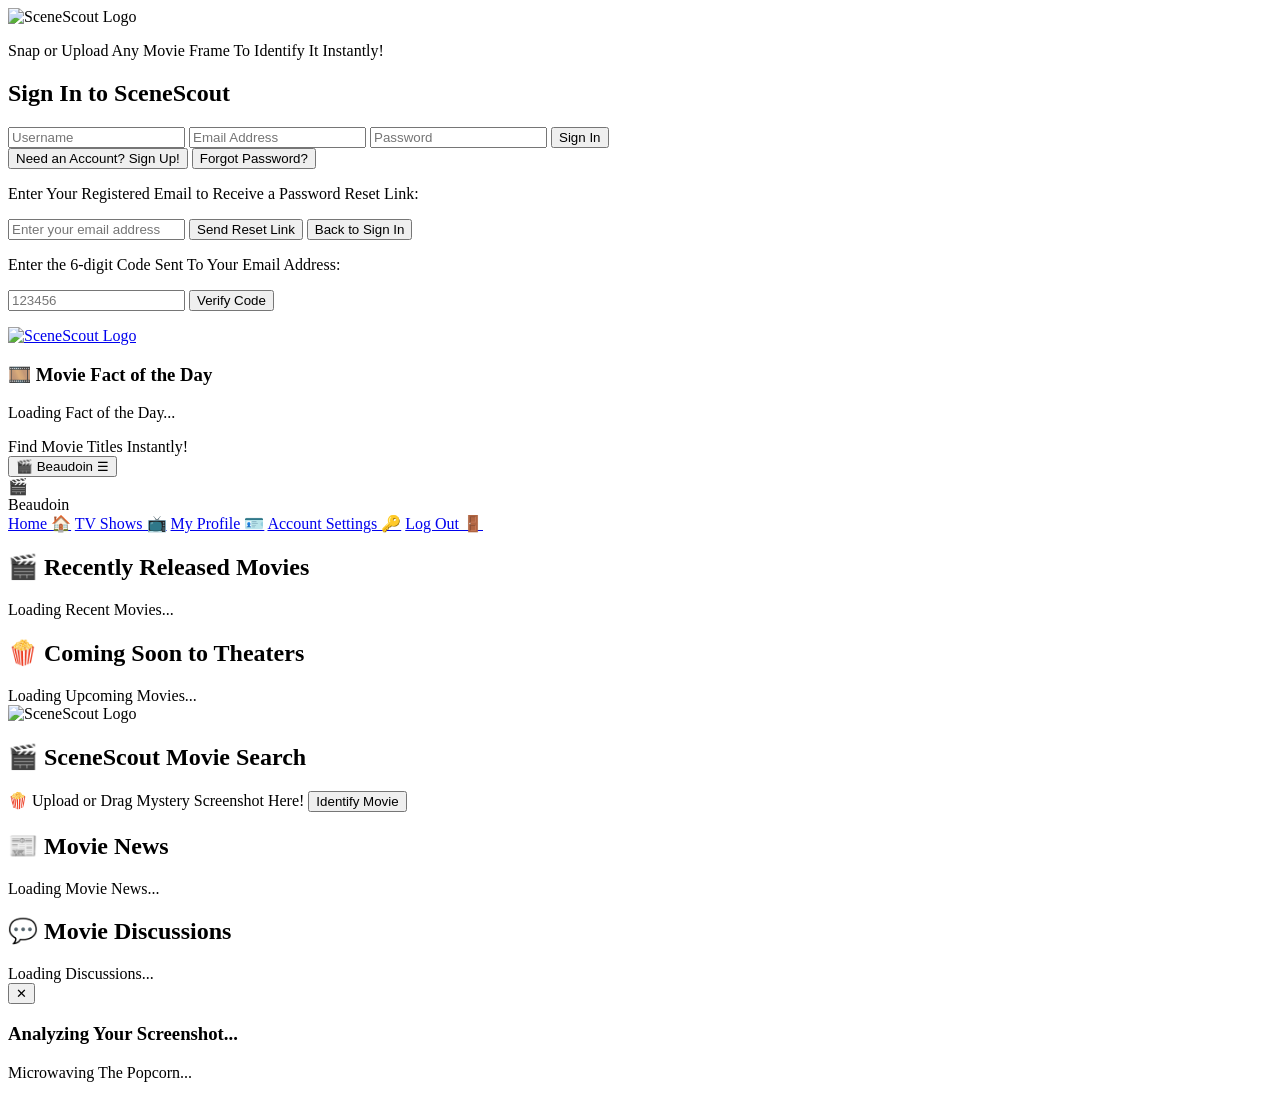
==== index.html @ 58c1902f "Update HTML files" ====
<!-- Declares the document type as HTML5 to inform the browser how to render the page -->
<!DOCTYPE html>
<!-- Opens the root HTML tag and specifies English as the primary document language -->
<html lang="en">
<!-- Opens the head section containing metadata, document title, and style links -->
<head>
    <!-- Sets character encoding to UTF-8 to support standard characters and emojis -->
    <meta charset="UTF-8">
    <!-- Configures the mobile viewport to scale correctly across different device screen sizes -->
    <meta name="viewport" content="width=device-width, initial-scale=1.0">
    <!-- Defines the title displayed on the browser tab -->
    <title>SceneScout | Home</title>
    <!-- Links the external stylesheet styles.css to apply visual formatting -->
    <link rel="stylesheet" href="styles.css">
<!-- Closes the head section -->
</head>

<!-- Opens the body element containing all visible page layout and UI components -->
<body>

    <!-- Floating Background Particles Container -->
    <div class="particle-background">
        <span class="particle popcorn"></span>
        <span class="particle film-strip"></span>
        <span class="particle popcorn"></span>
        <span class="particle film-strip"></span>
        <span class="particle popcorn"></span>
        <span class="particle film-strip"></span>
        <span class="particle popcorn"></span>
        <span class="particle film-strip"></span>
        <span class="particle popcorn"></span>
        <span class="particle film-strip"></span>
        <span class="particle popcorn"></span>
        <span class="particle film-strip"></span>
        <span class="particle popcorn"></span>
        <span class="particle film-strip"></span>
        <span class="particle popcorn"></span>
        <span class="particle film-strip"></span>        
    </div>

    <!-- Outer viewport container wrapper for the authentication screen -->
    <div id="authScreen" class="auth-container">
        <!-- Central card wrapper holding login, sign up, MFA, and reset password forms -->
        <div class="auth-box">
            <!-- Branding wrapper for centering the SceneScout logo and tagline -->
            <div class="brand-logo">
                <!-- SceneScout main brand logo image -->
                <img src="logo.png" alt="SceneScout Logo" class="auth-logo-img">
                <!-- Descriptive tagline under the main logo -->
                <p class="tagline">Snap or Upload Any Movie Frame To Identify It Instantly!</p>
            <!-- Closes the brand-logo container -->
            </div>

            <!-- Dynamic heading element displaying the active authentication mode title -->
            <h2 id="authTitle">Sign In to SceneScout</h2>
            
            <!-- Credentials input form container wrapper -->
            <div id="credentialsForm">
                <!-- Text input field for typing the username required for authentication -->
                <input type="text" id="usernameInput" placeholder="Username" required>
                <!-- Email input field initially hidden, displayed only during user registration -->
                <input type="email" id="emailInput" class="auth-email-hidden" placeholder="Email Address">
                <!-- Password input field required for user login or registration -->
                <input type="password" id="passwordInput" placeholder="Password" required>
                
                <!-- Primary authentication action button triggering handleAuthSubmit JS function -->
                <button id="primaryAuthBtn" class="btn-primary" onclick="handleAuthSubmit()">Sign In</button>
                
                <!-- Inline flex container aligning registration toggle and forgot password buttons -->
                <div class="auth-btn-row">
                    <!-- Secondary button toggling between Sign In and Sign Up form modes -->
                    <button id="toggleAuthModeBtn" class="btn-secondary" onclick="toggleAuthMode()">Need an Account? Sign Up!</button>
                    <!-- Secondary button displaying the forgot password view -->
                    <button type="button" id="forgotPasswordBtn" class="btn-secondary" onclick="showForgotPasswordView()">Forgot Password?</button>
                <!-- Closes the flex button container -->
                </div>
            <!-- Closes the credentialsForm container -->
            </div>

            <!-- Forgot password section container initially hidden from view -->
            <div id="forgotPasswordSection" class="auth-section-hidden">
                <!-- Instructional notice text explaining the password reset step -->
                <p id="forgotNotice" class="auth-notice-text">Enter Your Registered Email to Receive a Password Reset Link:</p>
                <!-- Email text input field for submitting password reset requests -->
                <input type="email" id="forgotEmailInput" placeholder="Enter your email address">
                <!-- Primary button triggering submitForgotPassword JS function -->
                <button class="btn-primary" onclick="submitForgotPassword()">Send Reset Link</button>
                <!-- Secondary button returning the user to the standard sign in view -->
                <button type="button" class="btn-secondary auth-back-btn" onclick="hideForgotPasswordView()">Back to Sign In</button>
            <!-- Closes the forgotPasswordSection container -->
            </div>

            <!-- Multi-factor authentication section container initially hidden -->
            <div id="mfaSection" class="auth-section-hidden">
                <!-- Instructions for entering the 6-digit MFA security code -->
                <p id="mfaNotice">Enter the 6-digit Code Sent To Your Email Address:</p>
                <!-- Centered text input field constrained to a 6-character verification code -->
                <input type="text" id="mfaCodeInput" class="mfa-code-input" placeholder="123456" maxlength="6">
                <!-- Primary button triggering verifyMfaCode JS function -->
                <button class="btn-primary" onclick="verifyMfaCode()">Verify Code</button>
            <!-- Closes the mfaSection container -->
            </div>
            
            <!-- Paragraph element displaying error or success authentication messages -->
            <p id="authMessage" class="auth-message-text"></p>
        <!-- Closes the auth-box card container -->
        </div>
    <!-- Closes the authScreen container -->
    </div>

    <!-- Main application dashboard view container initially hidden until authentication succeeds -->
    <div id="dashboardScreen" class="dashboard-screen-hidden">
        
        <!-- Top Banner Wrapper -->
        <div class="top-fact-banner-wrapper">
            <!-- Card container utilizing the combined film-strip layout styling -->
            <div class="profile-section-card top-fact-card combined-fact-nav-card">
                
                <!-- Left Group: Logo with Mascot Speech Bubble side-by-side -->
                <div class="nav-left-group index-nav-left">
                    <a href="index.html" class="tv-nav-logo-link index-logo-link">
                        <!-- SceneScout brand logo image -->
                        <img src="logo.png" alt="SceneScout Logo" class="tv-nav-logo index-nav-logo-img">
                    </a>
                    
                    <!-- Mascot Speech Bubble Container -->
                    <div class="mascot-speech-bubble">
                        <h3 class="mascot-title">🎞️ Movie Fact of the Day</h3>
                        <p id="factOfDayText" class="fact-text-content">Loading Fact of the Day...</p>
                    </div>
                </div>

                <!-- Center Group: Header text centered in the middle -->
                <div class="combined-fact-center-content index-center-content">
                    <!-- Animated greeting message text element centered in the navigation bar -->
                    <div class="nav-fun-text animated-welcome">Find Movie Titles Instantly!</div>
                </div>

                <!-- Right Group: Hamburger Menu -->
                <div class="nav-right-group index-nav-right">
                    <!-- Hamburger Menu Container with Responsive Desktop Profile & Mobile Toggle -->
                    <div class="hamburger-menu-container">
                        <button class="hamburger-btn" onclick="toggleHamburgerMenu(event)">
                            <span class="desktop-nav-profile">
                                <span id="navAvatarPreview" class="nav-avatar">🎬</span>
                                <span id="navUsername" class="nav-username-text">Beaudoin</span>
                            </span>
                            <span class="mobile-hamburger-icon">☰</span>
                        </button>
                        <div class="hamburger-menu" id="hamburgerMenu">
                            <div class="hamburger-user-header">
                                <div id="hamburgerAvatarPreview" class="nav-avatar">🎬</div>
                                <span id="hamburgerUsername" class="nav-username-text">Beaudoin</span>
                            </div>
                            <a href="index.html">Home 🏠</a>
                            <a href="tvshows.html">TV Shows 📺</a>
                            <a href="profile.html">My Profile 🪪</a>
                            <a href="account.html">Account Settings 🔑</a>
                            <!-- Mobile & Desktop Dropdown Log Out link with event prevention -->
                            <a href="#" class="mobile-logout-link" onclick="handleLogout(); return false;">Log Out 🚪</a>
                        </div>
                    </div>
                </div>

            </div>
        </div>

        <!-- Main 3-Column Layout Container -->
        <div id="dashboardPage" class="app-layout index-app-layout">
            
            <!-- Left column container for recently released movies and upcoming feed grids -->
            <div class="column-left-feed">
                <!-- Section heading for recently released movies -->
                <h2>🎬 Recently Released Movies</h2>
                <!-- Dynamic feed container where recent movie cards are rendered via JS -->
                <div id="recentFeed" class="news-grid feed-bottom-spacing">Loading Recent Movies...</div>

                <!-- Section heading for upcoming theatrical releases -->
                <h2>🍿 Coming Soon to Theaters</h2>
                <!-- Dynamic feed container where upcoming movie cards are rendered via JS -->
                <div id="upcomingFeed" class="news-grid">Loading Upcoming Movies...</div>
            <!-- Closes the left column feed container -->
            </div>

            <!-- Middle column sidebar containing the screenshot upload identification tool -->
            <div class="sidebar-middle">
                <!-- Branding logo wrapper for center column -->
                <div class="column-brand-logo">
                    <!-- SceneScout sidebar brand logo image -->
                    <img src="logo.png" alt="SceneScout Logo" class="column-logo-img">
                <!-- Closes column-brand-logo container -->
                </div>
                <!-- Dynamic quote or tagline text paragraph -->
                <p id="sidebarFunText" class="sidebar-fun-text"></p>

                <!-- Tool title heading -->
                <h2>🎬 SceneScout Movie Search</h2>
                <!-- Upload input section container -->
                <div id="uploadSection">
                    <!-- Drag-and-drop label trigger acting as upload zone wrapper -->
                    <label id="dropLabel" class="drop-zone">
                        <!-- Text displaying drag-and-drop instructions or selected file name -->
                        <span id="fileNameDisplay">🍿 Upload or Drag Mystery Screenshot Here!</span>
                        <!-- Hidden file input accepting image formats and running updateFileName -->
                        <input type="file" id="imageInput" accept="image/*" onchange="updateFileName()" hidden>
                    <!-- Closes drop-zone label element -->
                    </label>
                    <!-- Action button triggering uploadImage JS function to identify screenshot -->
                    <button class="btn-primary" onclick="uploadImage()">Identify Movie</button>
                <!-- Closes uploadSection container -->
                </div>
                <!-- Container for displaying processing status messages -->
                <div id="statusContainer"></div>
                <!-- Container for rendering the identified movie result card -->
                <div id="resultContainer"></div>
            <!-- Closes sidebar-middle container -->
            </div>

            <!-- Right column container for movie news and discussion feeds -->
            <div class="column-right">
                <!-- Section heading for movie news -->
                <h2>📰 Movie News</h2>
                <!-- Dynamic feed container where movie news cards are rendered via JS -->
                <div id="newsFeed" class="news-grid feed-bottom-spacing">Loading Movie News...</div>

                <!-- Section heading for movie discussions -->
                <h2>💬 Movie Discussions</h2>
                <!-- Dynamic feed container where discussion cards are rendered via JS -->
                <div id="discussionFeed" class="news-grid">Loading Discussions...</div>
            <!-- Closes column-right container -->
            </div>
        <!-- Closes dashboardPage app-layout wrapper -->
        </div>

    <!-- Closes dashboardScreen container -->
    </div>

    <!-- Overlay backdrop container for popup loading/result modal initially hidden -->
    <div id="loadingModal" class="modal-overlay modal-overlay-hidden">
        <!-- Central card container inside modal overlay -->
        <div class="modal-content">
            <!-- Top bar wrapper inside modal card -->
            <div class="modal-header-bar">
                <!-- Close button triggering closeModal JS function -->
                <button onclick="closeModal()" class="card-delete-btn" title="Close">✕</button>
            <!-- Closes modal-header-bar container -->
            </div>
            
            <!-- Scrollable body container for modal content -->
            <div id="modalBody">
                <!-- Animated loading spinner element -->
                <div class="spinner"></div>
                <!-- Title heading indicating screenshot analysis state -->
                <h3 class="modal-analyzing-title">Analyzing Your Screenshot...</h3>
                <!-- Dynamic text element displaying rotating fun loading quotes -->
                <p id="loadingQuotes">Microwaving The Popcorn...</p>
            <!-- Closes modalBody container -->
            </div>
        <!-- Closes modal-content card -->
        </div>
    <!-- Closes loadingModal overlay -->
    </div>

    <!-- Script tag linking external controller file script.js -->
    <script src="script.js"></script>
<!-- Closes body element -->
</body>
<!-- Closes html root element -->
</html>
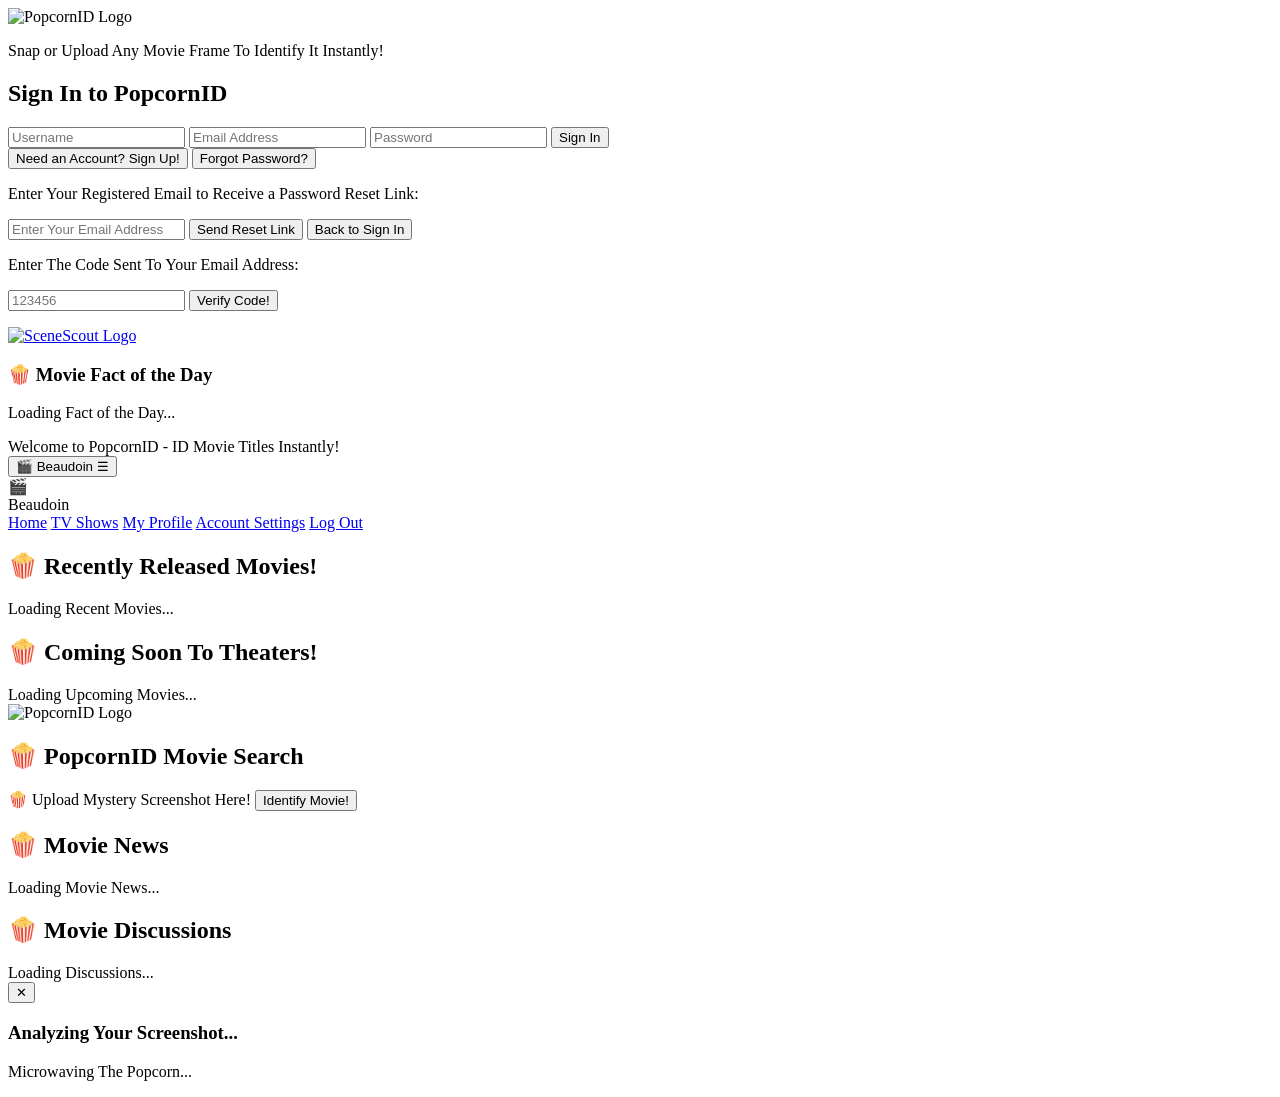
==== commit daef3cdd: "Name Change" ====
--- a/index.html
+++ b/index.html
@@ -9,7 +9,7 @@
     <!-- Configures the mobile viewport to scale correctly across different device screen sizes -->
     <meta name="viewport" content="width=device-width, initial-scale=1.0">
     <!-- Defines the title displayed on the browser tab -->
-    <title>SceneScout | Home</title>
+    <title>PopcornID | Home</title>
     <!-- Links the external stylesheet styles.css to apply visual formatting -->
     <link rel="stylesheet" href="styles.css">
 <!-- Closes the head section -->
@@ -45,14 +45,14 @@
             <!-- Branding wrapper for centering the SceneScout logo and tagline -->
             <div class="brand-logo">
                 <!-- SceneScout main brand logo image -->
-                <img src="logo.png" alt="SceneScout Logo" class="auth-logo-img">
+                <img src="logo.png" alt="PopcornID Logo" class="auth-logo-img">
                 <!-- Descriptive tagline under the main logo -->
                 <p class="tagline">Snap or Upload Any Movie Frame To Identify It Instantly!</p>
             <!-- Closes the brand-logo container -->
             </div>
 
             <!-- Dynamic heading element displaying the active authentication mode title -->
-            <h2 id="authTitle">Sign In to SceneScout</h2>
+            <h2 id="authTitle">Sign In to PopcornID</h2>
             
             <!-- Credentials input form container wrapper -->
             <div id="credentialsForm">
@@ -82,7 +82,7 @@
                 <!-- Instructional notice text explaining the password reset step -->
                 <p id="forgotNotice" class="auth-notice-text">Enter Your Registered Email to Receive a Password Reset Link:</p>
                 <!-- Email text input field for submitting password reset requests -->
-                <input type="email" id="forgotEmailInput" placeholder="Enter your email address">
+                <input type="email" id="forgotEmailInput" placeholder="Enter Your Email Address">
                 <!-- Primary button triggering submitForgotPassword JS function -->
                 <button class="btn-primary" onclick="submitForgotPassword()">Send Reset Link</button>
                 <!-- Secondary button returning the user to the standard sign in view -->
@@ -93,11 +93,11 @@
             <!-- Multi-factor authentication section container initially hidden -->
             <div id="mfaSection" class="auth-section-hidden">
                 <!-- Instructions for entering the 6-digit MFA security code -->
-                <p id="mfaNotice">Enter the 6-digit Code Sent To Your Email Address:</p>
+                <p id="mfaNotice">Enter The Code Sent To Your Email Address:</p>
                 <!-- Centered text input field constrained to a 6-character verification code -->
                 <input type="text" id="mfaCodeInput" class="mfa-code-input" placeholder="123456" maxlength="6">
                 <!-- Primary button triggering verifyMfaCode JS function -->
-                <button class="btn-primary" onclick="verifyMfaCode()">Verify Code</button>
+                <button class="btn-primary" onclick="verifyMfaCode()">Verify Code!</button>
             <!-- Closes the mfaSection container -->
             </div>
             
@@ -119,13 +119,13 @@
                 <!-- Left Group: Logo with Mascot Speech Bubble side-by-side -->
                 <div class="nav-left-group index-nav-left">
                     <a href="index.html" class="tv-nav-logo-link index-logo-link">
-                        <!-- SceneScout brand logo image -->
+                        <!-- PopcornID brand logo image -->
                         <img src="logo.png" alt="SceneScout Logo" class="tv-nav-logo index-nav-logo-img">
                     </a>
                     
                     <!-- Mascot Speech Bubble Container -->
                     <div class="mascot-speech-bubble">
-                        <h3 class="mascot-title">🎞️ Movie Fact of the Day</h3>
+                        <h3 class="mascot-title">🍿 Movie Fact of the Day</h3>
                         <p id="factOfDayText" class="fact-text-content">Loading Fact of the Day...</p>
                     </div>
                 </div>
@@ -133,7 +133,7 @@
                 <!-- Center Group: Header text centered in the middle -->
                 <div class="combined-fact-center-content index-center-content">
                     <!-- Animated greeting message text element centered in the navigation bar -->
-                    <div class="nav-fun-text animated-welcome">Find Movie Titles Instantly!</div>
+                    <div class="nav-fun-text animated-welcome">Welcome to PopcornID - ID Movie Titles Instantly!</div>
                 </div>
 
                 <!-- Right Group: Hamburger Menu -->
@@ -152,12 +152,12 @@
                                 <div id="hamburgerAvatarPreview" class="nav-avatar">🎬</div>
                                 <span id="hamburgerUsername" class="nav-username-text">Beaudoin</span>
                             </div>
-                            <a href="index.html">Home 🏠</a>
-                            <a href="tvshows.html">TV Shows 📺</a>
-                            <a href="profile.html">My Profile 🪪</a>
-                            <a href="account.html">Account Settings 🔑</a>
+                            <a href="index.html">Home</a>
+                            <a href="tvshows.html">TV Shows</a>
+                            <a href="profile.html">My Profile</a>
+                            <a href="account.html">Account Settings</a>
                             <!-- Mobile & Desktop Dropdown Log Out link with event prevention -->
-                            <a href="#" class="mobile-logout-link" onclick="handleLogout(); return false;">Log Out 🚪</a>
+                            <a href="#" class="mobile-logout-link" onclick="handleLogout(); return false;">Log Out</a>
                         </div>
                     </div>
                 </div>
@@ -171,12 +171,12 @@
             <!-- Left column container for recently released movies and upcoming feed grids -->
             <div class="column-left-feed">
                 <!-- Section heading for recently released movies -->
-                <h2>🎬 Recently Released Movies</h2>
+                <h2>🍿 Recently Released Movies!</h2>
                 <!-- Dynamic feed container where recent movie cards are rendered via JS -->
                 <div id="recentFeed" class="news-grid feed-bottom-spacing">Loading Recent Movies...</div>
 
                 <!-- Section heading for upcoming theatrical releases -->
-                <h2>🍿 Coming Soon to Theaters</h2>
+                <h2>🍿 Coming Soon To Theaters!</h2>
                 <!-- Dynamic feed container where upcoming movie cards are rendered via JS -->
                 <div id="upcomingFeed" class="news-grid">Loading Upcoming Movies...</div>
             <!-- Closes the left column feed container -->
@@ -186,27 +186,27 @@
             <div class="sidebar-middle">
                 <!-- Branding logo wrapper for center column -->
                 <div class="column-brand-logo">
-                    <!-- SceneScout sidebar brand logo image -->
-                    <img src="logo.png" alt="SceneScout Logo" class="column-logo-img">
+                    <!-- PopcornID sidebar brand logo image -->
+                    <img src="logo.png" alt="PopcornID Logo" class="column-logo-img">
                 <!-- Closes column-brand-logo container -->
                 </div>
                 <!-- Dynamic quote or tagline text paragraph -->
                 <p id="sidebarFunText" class="sidebar-fun-text"></p>
 
                 <!-- Tool title heading -->
-                <h2>🎬 SceneScout Movie Search</h2>
+                <h2>🍿 PopcornID Movie Search</h2>
                 <!-- Upload input section container -->
                 <div id="uploadSection">
                     <!-- Drag-and-drop label trigger acting as upload zone wrapper -->
                     <label id="dropLabel" class="drop-zone">
                         <!-- Text displaying drag-and-drop instructions or selected file name -->
-                        <span id="fileNameDisplay">🍿 Upload or Drag Mystery Screenshot Here!</span>
+                        <span id="fileNameDisplay">🍿 Upload Mystery Screenshot Here!</span>
                         <!-- Hidden file input accepting image formats and running updateFileName -->
                         <input type="file" id="imageInput" accept="image/*" onchange="updateFileName()" hidden>
                     <!-- Closes drop-zone label element -->
                     </label>
                     <!-- Action button triggering uploadImage JS function to identify screenshot -->
-                    <button class="btn-primary" onclick="uploadImage()">Identify Movie</button>
+                    <button class="btn-primary" onclick="uploadImage()">Identify Movie!</button>
                 <!-- Closes uploadSection container -->
                 </div>
                 <!-- Container for displaying processing status messages -->
@@ -219,12 +219,12 @@
             <!-- Right column container for movie news and discussion feeds -->
             <div class="column-right">
                 <!-- Section heading for movie news -->
-                <h2>📰 Movie News</h2>
+                <h2>🍿 Movie News</h2>
                 <!-- Dynamic feed container where movie news cards are rendered via JS -->
                 <div id="newsFeed" class="news-grid feed-bottom-spacing">Loading Movie News...</div>
 
                 <!-- Section heading for movie discussions -->
-                <h2>💬 Movie Discussions</h2>
+                <h2>🍿 Movie Discussions</h2>
                 <!-- Dynamic feed container where discussion cards are rendered via JS -->
                 <div id="discussionFeed" class="news-grid">Loading Discussions...</div>
             <!-- Closes column-right container -->
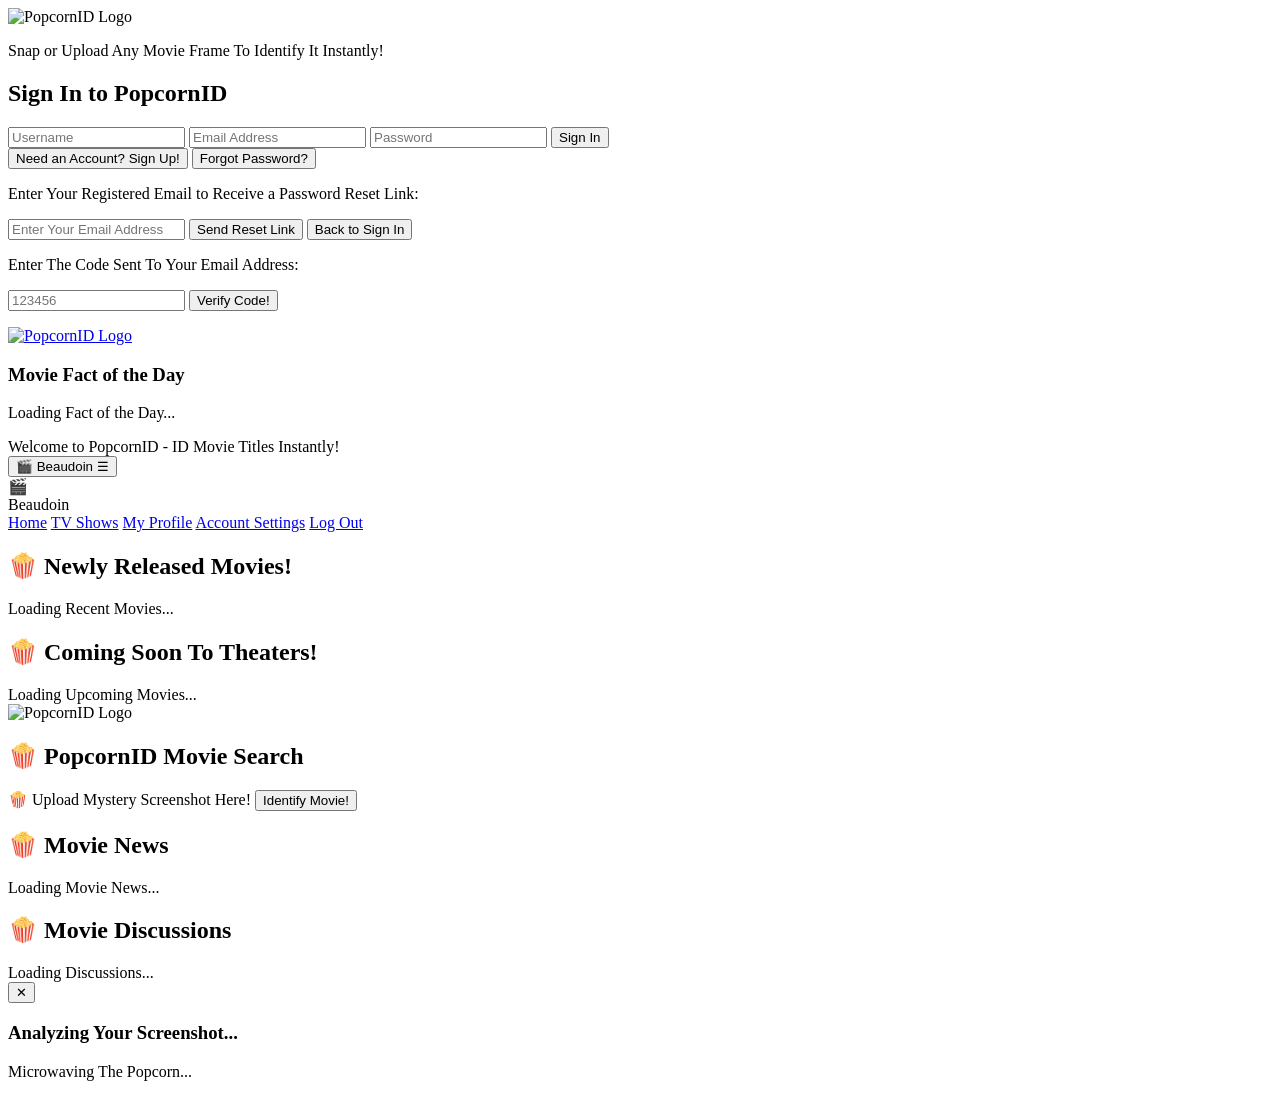
==== commit 8bec8b08: "Update API base url to pocornid production deployment" ====
--- a/index.html
+++ b/index.html
@@ -120,12 +120,12 @@
                 <div class="nav-left-group index-nav-left">
                     <a href="index.html" class="tv-nav-logo-link index-logo-link">
                         <!-- PopcornID brand logo image -->
-                        <img src="logo.png" alt="SceneScout Logo" class="tv-nav-logo index-nav-logo-img">
+                        <img src="logo.png" alt="PopcornID Logo" class="tv-nav-logo index-nav-logo-img">
                     </a>
                     
                     <!-- Mascot Speech Bubble Container -->
                     <div class="mascot-speech-bubble">
-                        <h3 class="mascot-title">🍿 Movie Fact of the Day</h3>
+                        <h3 class="mascot-title">Movie Fact of the Day</h3>
                         <p id="factOfDayText" class="fact-text-content">Loading Fact of the Day...</p>
                     </div>
                 </div>
@@ -171,7 +171,7 @@
             <!-- Left column container for recently released movies and upcoming feed grids -->
             <div class="column-left-feed">
                 <!-- Section heading for recently released movies -->
-                <h2>🍿 Recently Released Movies!</h2>
+                <h2>🍿 Newly Released Movies!</h2>
                 <!-- Dynamic feed container where recent movie cards are rendered via JS -->
                 <div id="recentFeed" class="news-grid feed-bottom-spacing">Loading Recent Movies...</div>
 
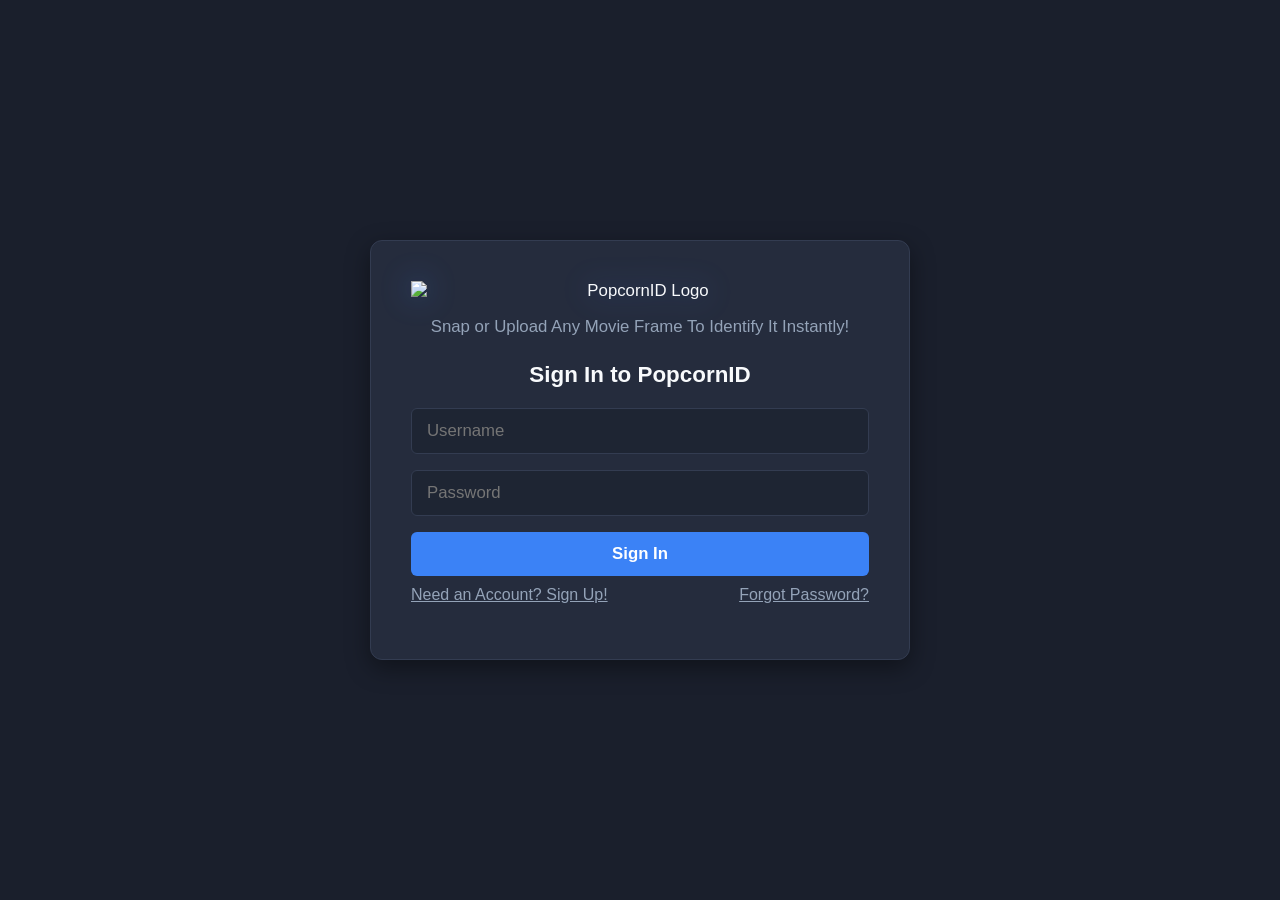
==== commit f7677d8e: "Add favicon" ====
--- a/index.html
+++ b/index.html
@@ -10,6 +10,8 @@
     <meta name="viewport" content="width=device-width, initial-scale=1.0">
     <!-- Defines the title displayed on the browser tab -->
     <title>PopcornID | Home</title>
+    <!-- Adds the custom popcorn emoji favicon to the browser tab -->
+    <link rel="icon" href="data:image/svg+xml,<svg xmlns=%22http://www.w3.org/2000/svg%22 viewBox=%220 0 100 100%22><text y=%22.9em%22 font-size=%2290%22>🍿</text></svg>">
     <!-- Links the external stylesheet styles.css to apply visual formatting -->
     <link rel="stylesheet" href="styles.css">
 <!-- Closes the head section -->
--- a/styles.css
+++ b/styles.css
@@ -0,0 +1,2420 @@
+/* ========================================== */
+/* STYLESHEET DIRECTORY & TABLE OF CONTENTS   */
+/* ========================================== */
+/* 
+  1. GLOBAL RESET & BASE STYLES
+  2. LOGO, BRANDING & ROLLING ANIMATIONS
+  3. FLOATING BACKGROUND PARTICLES
+  4. COMBINED TOP BANNER & FILM STRIP HEADER
+  5. HAMBURGER MENU STYLING (LAPTOP & MOBILE DROPDOWN)
+  6. PRESET AVATARS GRID
+  7. AUTHENTICATION SCREENS & FORMS
+  8. GENERAL BUTTON STYLES
+  9. DASHBOARD APP LAYOUT & COLUMNS
+  10. HOMEPAGE FEEDS SCROLLBAR STYLING ONLY
+  11. DRAG & DROP ZONE & NEWS GRID CARDS
+  12. PROFILE PAGE & SETTINGS CARD STYLING
+  13. TV SHOWS NAV BAR LOGO CLASS
+  14. PROFILE HUB 3-COLUMN LAYOUT STYLING
+  15. EXTRA REFACTORED PROFILE PAGE CLASSES
+  16. PROPER UN-CROPPED SIZING FOR CUSTOM POSTERS
+  17. FORUM & NEWS LINK STYLING
+  18. HOMEPAGE FEED POSTER IMAGE SIZING
+  19. IDENTIFIED MOVIE RESULT CARD & POSTER
+  20. MISC SPACING & LAYOUT HELPERS
+  21. IDENTIFYING & RESULT MODAL POPUP STYLES (UPDATED FOR SUCCESS MODAL)
+  22. CUSTOM SCROLLBAR STYLING FOR TV SHOWS FEED
+  23. HAMBURGER MENU & RESPONSIVE LOGOUT CONFIG
+  24. HIDE TOP NAV LOGO ON MOBILE & TABLET
+  25. FULL SINGLE-LINE RESPONSIVE HEADER TITLES
+  26. RESPONSIVE PROFILE HUB (MOBILE ONLY STACK)
+  27. INDEX.HTML SPECIFIC CLEANUP CLASSES
+  28. PROFILE.HTML SPECIFIC CLEANUP CLASSES
+  29. TVSHOWS.HTML SPECIFIC CLEANUP CLASSES
+  30. ACCOUNT.HTML SPECIFIC CLEANUP CLASSES
+  31. MODAL POPUP CENTERING & OVERFLOW FIXES
+  32. PROFILE USERNAME CENTERING STYLES
+*/
+
+/* ========================================== */
+/* 1. GLOBAL RESET & BASE STYLES              */
+/* ========================================== */
+
+/* Applies border-box sizing and resets margins/padding across all elements */
+* {
+    box-sizing: border-box; /* Includes padding and borders within total element width/height */
+    margin: 0;   /* Removes browser default outer spacing for layout consistency */
+    padding: 0;  /* Removes browser default inner spacing across all tags */
+    font-family: 'Segoe UI', Tahoma, Geneva, Verdana, sans-serif; /* Sets fallback font stack */
+}
+
+/* Base styling for the root document viewport */
+body {
+    background-color: #1a1f2c; /* Sets main dark navy background color */
+    color: #f8fafc;            /* Sets base off-white typography color for high contrast */
+    min-height: 100vh;           /* Forces body height to span at least full window height */
+    display: flex;               /* Establishes flexbox layout context on top-level body */
+    flex-direction: column;    /* Stacks header and main contents vertically */
+    font-size: 1.05rem;          /* Establishes global base text size ratio */
+}
+
+/* ========================================== */
+/* 2. LOGO, BRANDING & ROLLING ANIMATIONS     */
+/* ========================================== */
+
+/* Centered container wrapper for auth screen logo graphics */
+.brand-logo {
+    margin-bottom: 25px; /* Adds vertical space between logo and heading */
+    display: flex; /* Enables flexbox layout for centering children */
+    flex-direction: column; /* Stacks image logo and subtext vertically */
+    align-items: center; /* Horizontally centers child items inside container */
+    justify-content: center; /* Vertically centers child items inside container */
+}
+
+/* Keyframe definition for spinning roll-in intro effect */
+@keyframes rollIn {
+    0% {
+        opacity: 0; /* Fully transparent starting state */
+        transform: translateX(-150px) rotate(-360deg); /* Starts off-screen left and fully reversed */
+    }
+    100% {
+        opacity: 1; /* Fully visible ending state */
+        transform: translateX(0) rotate(0deg); /* Settles at native origin with zero rotation */
+    }
+}
+
+/* Styling and entrance trigger for main login/signup logo */
+.auth-logo-img {
+    width: 100%; /* Spans full container width up to max boundary */
+    max-width: 650px; /* Caps maximum horizontal size on desktop screens */
+    height: auto; /* Maintains natural image aspect ratio */
+    object-fit: contain; /* Prevents image stretching inside bounds */
+    display: block; /* Converts image from inline to block element */
+    margin: 0 auto 10px; /* Centers horizontally and adds bottom margin */
+    opacity: 0; /* Starts hidden until keyframe animation kicks in */
+    transform-origin: center center; /* Sets rotation pivot point to exact center */
+    animation: rollIn 1s cubic-bezier(0.25, 1, 0.5, 1) 0.3s forwards; /* Executes rollIn animation once */
+    filter: drop-shadow(0 0 15px rgba(59, 130, 246, 0.4)); /* Adds glowing blue drop shadow */
+}
+
+/* Compact logo styling for feed sidebar headers */
+.column-logo-img {
+    width: 100%; /* Expands to parent container width */
+    max-width: 450px; /* Limits max horizontal scale for smaller headers */
+    height: auto; /* Preserves aspect ratio */
+    object-fit: contain; /* Ensures un-distorted scaling */
+    display: block; /* Block layout behavior */
+    opacity: 0; /* Hidden prior to animation trigger */
+    transform-origin: center center; /* Centers rotation axis */
+    animation: rollIn 1s cubic-bezier(0.25, 1, 0.5, 1) 0.3s forwards; /* Triggers rollIn animation */
+    filter: drop-shadow(0 0 12px rgba(59, 130, 246, 0.3)); /* Soft blue ambient drop shadow */
+}
+
+/* Subtitle text under branding graphics */
+.tagline {
+    font-size: 1.05rem; /* Sets subtitle font size */
+    color: #94a3b8; /* Muted slate grey text color */
+    margin-top: 6px; /* Adds small top separation from logo image */
+    text-align: center; /* Centers text horizontally */
+}
+
+/* ========================================== */
+/* 3. FLOATING BACKGROUND PARTICLES           */
+/* ========================================== */
+
+/* Fixed background container spanning full viewport for ambient floating effects */
+.particle-background {
+    position: fixed; /* Fixes container to background viewport layer */
+    top: 0;          /* Aligns to top edge of screen */
+    left: 0;         /* Aligns to left edge of screen */
+    width: 100%;     /* Spans 100% of viewport width */
+    height: 100%;    /* Spans 100% of viewport height */
+    overflow: hidden; /* Clips particles as they float out of bounds */
+    pointer-events: none; /* Allows mouse clicks to pass straight through to UI elements below */
+    z-index: -1;     /* Keeps background particles behind all main interface cards */
+}
+
+/* Base styling for individual floating particle elements */
+.particle {
+    position: absolute; /* Positions particles absolutely within background layer */
+    bottom: -50px;      /* Starts particles slightly off-screen at the bottom */
+    opacity: 0.75;      /* Increased transparency level for higher visibility */
+    animation: floatUp 15s infinite linear; /* Continuously loops upward floating animation */
+}
+
+/* Specific styling for popcorn kernel particles */
+.particle.popcorn {
+    width: 12px;                    /* Particle width */
+    height: 12px;                   /* Particle height */
+    background-color: #fef08a;    /* Soft buttery yellow fill color */
+    border-radius: 50% 40% 60% 40%; /* Organic rounded kernel shape */
+    box-shadow: 0 0 8px rgba(254, 240, 138, 0.8); /* Brighter yellow glow effect */
+}
+
+/* Specific styling for film strip particles */
+.particle.film-strip {
+    width: 14px;                    /* Particle width */
+    height: 20px;                   /* Particle height */
+    background-color: #334155;    /* Dark film strip grey fill */
+    border: 1px dashed #cbd5e1;   /* Brighter dashed border mimicking film perforation blocks */
+    box-shadow: 0 0 6px rgba(148, 163, 184, 0.4); /* Soft outline glow */
+}
+
+/* Random positioning and animation timing offsets for all 16 particles */
+.particle:nth-child(1)  { left: 3%;   animation-duration: 12s; animation-delay: 0s; }
+.particle:nth-child(2)  { left: 10%; animation-duration: 15s; animation-delay: 2s; }
+.particle:nth-child(3)  { left: 18%; animation-duration: 10s; animation-delay: 4s; }
+.particle:nth-child(4)  { left: 25%; animation-duration: 14s; animation-delay: 1s; }
+.particle:nth-child(5)  { left: 33%; animation-duration: 11s; animation-delay: 5s; }
+.particle:nth-child(6)  { left: 40%; animation-duration: 16s; animation-delay: 3s; }
+.particle:nth-child(7)  { left: 48%; animation-duration: 13s; animation-delay: 0.5s; }
+.particle:nth-child(8)  { left: 55%; animation-duration: 12s; animation-delay: 2.5s; }
+.particle:nth-child(9)  { left: 63%; animation-duration: 15s; animation-delay: 4.5s; }
+.particle:nth-child(10) { left: 70%; animation-duration: 11s; animation-delay: 1.5s; }
+.particle:nth-child(11) { left: 78%; animation-duration: 14s; animation-delay: 3.5s; }
+.particle:nth-child(12) { left: 85%; animation-duration: 10s; animation-delay: 0.2s; }
+.particle:nth-child(13) { left: 92%; animation-duration: 16s; animation-delay: 2.2s; }
+.particle:nth-child(14) { left: 45%; animation-duration: 12s; animation-delay: 4.1s; }
+.particle:nth-child(15) { left: 20%; animation-duration: 13s; animation-delay: 1.8s; }
+.particle:nth-child(16) { left: 60%; animation-duration: 15s; animation-delay: 3.1s; }
+
+/* Keyframe animation driving upward vertical floating and rotation */
+@keyframes floatUp {
+    0% {
+        transform: translateY(0) rotate(0deg); /* Starting bottom baseline position */
+        opacity: 0;                            /* Fully transparent at birth */
+    }
+    15% {
+        opacity: 0.75;                         /* Fades in quickly to high visibility */
+    }
+    85% {
+        opacity: 0.75;                         /* Sustains visibility longer mid-air */
+    }
+    100% {
+        transform: translateY(-110vh) rotate(360deg); /* Floats completely off top screen edge with full rotation */
+        opacity: 0;                                   /* Fades out completely at destination */
+    }
+}
+
+/* ========================================== */
+/* 4. COMBINED TOP BANNER & FILM STRIP HEADER */
+/* ========================================== */
+
+/* Outer wrapper framing the combined top banner (Unified to 1400px to match index.html) */
+.top-fact-banner-wrapper {
+    max-width: 1400px !important; /* Standardized to match home page width */
+    margin: 20px auto 0 auto !important; /* Centers banner and adds top spacing */
+    padding: 0 25px !important; /* Matches horizontal padding of app layout */
+    width: 100% !important; /* Spans full available width */
+}
+
+/* Combined header card styled with the movie film strip background look */
+.combined-fact-nav-card {
+    background-color: #111827; /* Sets base dark card background color */
+    background-image: 
+        linear-gradient(90deg, transparent 12px, #ffffff 12px, #ffffff 24px, transparent 24px), /* Top sprocket holes */
+        linear-gradient(90deg, transparent 12px, #ffffff 12px, #ffffff 24px, transparent 24px), /* Bottom sprocket holes */
+        linear-gradient(180deg, #1e2533 0%, #161b22 100%); /* Solid dark film ribbon center gradient */
+    background-size: 50px 8px, 50px 8px, 100% 100%; /* Sizes background pattern slices */
+    background-position: top center, bottom center, 0 0; /* Positions sprocket holes at top/bottom */
+    background-repeat: repeat-x, repeat-x, no-repeat; /* Repeats sprocket holes horizontally */
+    padding: 15px 25px !important; /* Internal padding framing the sprocket holes nicely */
+    border: 2px solid #0f172a !important; /* Strong outer film border line */
+    box-shadow: 0 4px 12px rgba(0, 0, 0, 0.5); /* Deep shadow depth for film ribbon appearance */
+    display: flex !important; /* Flexbox horizontal alignment */
+    justify-content: space-between !important; /* Spreads left group, center content, and right group */
+    align-items: center !important; /* Centers items vertically */
+    border-radius: 12px !important; /* Rounded card corners */
+    gap: 15px !important; /* Spacing gap between header flex children */
+}
+
+/* Center content block inside the combined header card */
+.combined-fact-center-content {
+    flex: 1 1 auto !important; /* Takes available center space */
+    min-width: 0 !important; /* CRITICAL: Prevents flex overflow collisions */
+    text-align: center !important; /* Centers text content */
+    padding: 0 10px !important; /* Horizontal inner buffer */
+}
+
+/* Left side navigation logo and link grouping */
+.nav-left-group {
+    display: flex !important; /* Horizontally aligns items in row */
+    align-items: center !important; /* Centers left items vertically */
+    gap: 12px !important; /* Adds horizontal gap between elements */
+    flex: 0 0 auto !important; /* Prevents left group from flexing/shrinking */
+    min-width: 0 !important; /* Resets minimum width constraints */
+}
+
+/* Right side navigation user controls grouping */
+.nav-right-group {
+    display: flex !important; /* Flexbox row alignment */
+    align-items: center !important; /* Vertical center alignment */
+    gap: 12px !important; /* Spacing gap between elements */
+    flex: 0 0 auto !important; /* Prevents right group from flexing */
+    min-width: 0 !important; /* Resets minimum width constraints */
+}
+
+/* General button style inside top header */
+.nav-link-btn {
+    padding: 8px 16px; /* Internal padding for button clickable area */
+    background-color: #3b82f6; /* Accent blue background */
+    color: #ffffff; /* White label text */
+    border: none; /* Removes default button borders */
+    border-radius: 6px; /* Rounded corners */
+    font-size: 1rem; /* Standard text size */
+    font-weight: bold; /* Bold text weight */
+    cursor: pointer; /* Displays hand pointer icon on hover */
+    transition: background 0.2s; /* Smooth background transition on interaction */
+    text-align: center; /* Centers label text */
+    display: inline-block; /* Inline block positioning */
+    text-decoration: none; /* Removes hyperlink underline formatting */
+}
+
+/* Hover state for nav link buttons */
+.nav-link-btn:hover {
+    background-color: #2563eb; /* Darkens blue background on hover */
+    color: #ffffff; /* Keeps text white */
+}
+
+/* Dedicated logout action button */
+.nav-logout-btn {
+    padding: 8px 16px; /* Padding sizing */
+    background-color: #3b82f6; /* Accent blue fill */
+    color: #ffffff; /* White text color */
+    border: none; /* Removes outline border */
+    border-radius: 6px; /* Rounded corner radius */
+    font-size: 1rem; /* Text size */
+    font-weight: bold; /* Bold weight */
+    cursor: pointer; /* Pointer cursor indicator */
+    transition: background 0.2s; /* Smooth hover transition */
+    text-align: center; /* Centered text */
+    display: inline-block; /* Display mode */
+}
+
+/* Logout button hover effect */
+.nav-logout-btn:hover {
+    background-color: #2563eb; /* Darker blue shade on hover */
+}
+
+/* Centered welcome message banner in navigation header */
+.nav-fun-text {
+    color: #f8fafc; /* Bright off-white color */
+    font-size: 1.05rem; /* Readable base text size */
+    font-weight: 600; /* Semi-bold weight */
+    letter-spacing: 0.2px; /* Subtle letter spacing */
+    user-select: none; /* Prevents text highlighting on click */
+    text-align: center; /* Centered alignment */
+    white-space: nowrap !important; /* Forces text to remain strictly on a single line */
+    overflow: hidden; /* Hides overflow text if space shrinks */
+    text-overflow: ellipsis; /* Appends "..." if text gets truncated */
+    width: 100% !important; /* Spans full center width */
+}
+
+/* Keyframe entrance animation for header welcome banner */
+@keyframes fadeInOnce {
+    0% {
+        opacity: 0; /* Fully hidden */
+        transform: translateY(-5px); /* Slightly elevated */
+    }
+    100% {
+        opacity: 1; /* Fully visible */
+        transform: translateY(0); /* Settles at origin */
+    }
+}
+
+/* Class application for welcome message animation */
+.animated-welcome {
+    animation: fadeInOnce 1.2s ease-out forwards; /* Runs fadeInOnce once on load */
+}
+
+/* ========================================== */
+/* 5. HAMBURGER MENU STYLING                  */
+/* ========================================== */
+
+/* Hamburger menu container wrapper */
+.hamburger-menu-container {
+    position: relative; /* Serves as anchor parent for absolute dropdown menu */
+    display: inline-block; /* Standard inline block display */
+}
+
+/* Clickable hamburger icon trigger button in header */
+.hamburger-btn {
+    background-color: #1e2533; /* Dark card background */
+    border: 1px solid #333c51; /* Subtle border line */
+    color: #f8fafc; /* Bright icon color */
+    font-size: 1.5rem; /* Icon font size */
+    padding: 6px 12px; /* Internal button padding */
+    border-radius: 8px; /* Rounded corners */
+    cursor: pointer; /* Pointer cursor on hover */
+    transition: background 0.2s, border-color 0.2s; /* Smooth hover transition */
+}
+
+/* Hamburger button hover state */
+.hamburger-btn:hover {
+    background-color: #283245; /* Lightens background fill on hover */
+    border-color: #3b82f6; /* Blue border highlight on hover */
+}
+
+/* Hidden popup menu container for hamburger items - acts as dropdown on laptops & desktops */
+.hamburger-menu {
+    display: none; /* Hidden by default until toggled via JavaScript */
+    position: absolute; /* Positions menu directly under trigger button */
+    right: 0; /* Aligns flush to right edge of parent */
+    top: calc(100% + 8px); /* Offsets menu neatly below header button */
+    background-color: #252c3d; /* Dark slate background */
+    min-width: 240px; /* Minimum width boundary */
+    box-shadow: 0 8px 24px rgba(0,0,0,0.6); /* Deep shadow for overlay visual hierarchy */
+    border-radius: 10px; /* Rounded corners */
+    border: 1px solid #333c51; /* Outer border line */
+    z-index: 200; /* Ensures menu floats above page content */
+    overflow: hidden; /* Clips child hover states within rounded corners */
+}
+
+/* Toggled active state displaying hamburger menu dropdown */
+.hamburger-menu.show {
+    display: block; /* Shows dropdown when toggled via JavaScript */
+}
+
+/* Profile header section inside hamburger menu (First item: Profile pic/username) */
+.hamburger-user-header {
+    display: flex; /* Flexbox alignment */
+    align-items: center; /* Centers avatar and text vertically */
+    gap: 12px; /* Internal spacing between items */
+    padding: 14px 16px; /* Internal header padding */
+    background-color: #1e2533; /* Distinct dark contrast background */
+    border-bottom: 1px solid #333c51; /* Bottom divider line */
+}
+
+/* Circle avatar preview inside hamburger header */
+.nav-avatar {
+    width: 34px; /* Fixed width */
+    height: 34px; /* Fixed height matching width */
+    border-radius: 50%; /* Perfect circle mask */
+    object-fit: cover; /* Prevents image aspect ratio distortion */
+    border: 2px solid #3b82f6; /* Blue ring border */
+    background-color: #1a1f2c; /* Background fallback color */
+    display: flex; /* Flex alignment for emoji text */
+    align-items: center; /* Centers contents vertically */
+    justify-content: center; /* Centers contents horizontally */
+    font-size: 1.1rem; /* Emoji size */
+    overflow: hidden; /* Clips any overflowing child image edge */
+}
+
+/* Hamburger header username label */
+.nav-username-text {
+    color: #f8fafc; /* Bright text color */
+    font-weight: 600; /* Semi-bold */
+    font-size: 1.05rem; /* Text size */
+}
+
+/* Navigation links inside hamburger menu (Home, TV Shows, My Profile, Account Settings) */
+.hamburger-menu a {
+    color: #f8fafc; /* White link text */
+    padding: 12px 16px; /* Touch/click target padding */
+    text-decoration: none; /* Removes link underlines */
+    display: block; /* Spans full width of dropdown */
+    font-size: 1rem; /* Text size */
+    transition: background 0.2s, color 0.2s; /* Smooth background hover effect */
+    border-bottom: 1px solid rgba(51, 60, 81, 0.4); /* Subtle separator between links */
+}
+
+/* Removes bottom border on final list item */
+.hamburger-menu a:last-child {
+    border-bottom: none; /* Removes bottom separator on last list element */
+}
+
+/* Hover state for hamburger navigation links */
+.hamburger-menu a:hover {
+    background-color: #1e2533; /* Darkens link background on hover */
+    color: #3b82f6; /* Highlights link text blue */
+}
+
+/* ========================================== */
+/* 6. PRESET AVATARS GRID                     */
+/* ========================================== */
+
+/* Grid container for preset icon selection */
+.preset-grid {
+    display: flex; /* Flex layout */
+    flex-wrap: wrap; /* Allows icons to wrap onto new lines */
+    justify-content: center; /* Centers icons horizontally */
+    gap: 12px; /* Gap between icons */
+    max-width: 340px; /* Limits max container width */
+    margin: 0 auto; /* Centers grid inside settings card */
+}
+
+/* Individual preset avatar icon circles */
+.preset-icon {
+    width: 45px; /* Circle width */
+    height: 45px; /* Circle height matching width */
+    background-color: #1e2533; /* Dark circle background */
+    border: 2px solid #333c51; /* Subtle border line */
+    border-radius: 50%; /* Circular shape */
+    display: flex; /* Flex alignment */
+    align-items: center; /* Centers emoji vertically */
+    justify-content: center; /* Centers emoji horizontally */
+    font-size: 1.3rem; /* Emoji size */
+    cursor: pointer; /* Pointer cursor icon */
+    transition: transform 0.2s, border-color 0.2s, background-color 0.2s; /* Smooth interactive transition */
+}
+
+/* Preset icon hover interaction */
+.preset-icon:hover {
+    border-color: #3b82f6; /* Blue border on hover */
+    background-color: #283245; /* Lighter background fill */
+    transform: scale(1.1); /* Slightly enlarges icon on hover */
+}
+
+/* Currently selected active preset icon */
+.preset-icon.selected {
+    border-color: #3b82f6; /* Active blue ring */
+    background-color: #1d3557; /* Highlighted blue tint background */
+}
+
+/* ========================================== */
+/* 7. AUTHENTICATION SCREENS & FORMS          */
+/* ========================================== */
+
+/* Fullscreen viewport container for login/signup screen */
+.auth-container {
+    display: flex; /* Flex layout */
+    justify-content: center; /* Centers form horizontally */
+    align-items: center; /* Centers form vertically */
+    min-height: 100vh; /* Spans full screen height */
+    padding: 20px; /* Viewport edge padding */
+    background-color: #1a1f2c; /* Deep navy background */
+}
+
+/* Central card wrapper for login/signup form controls */
+.auth-box {
+    background-color: #252c3d; /* Card background color */
+    padding: 40px; /* Internal form padding */
+    border-radius: 12px; /* Rounded card corners */
+    box-shadow: 0 8px 24px rgba(0, 0, 0, 0.4); /* Deep drop shadow */
+    width: 100%; /* Spans full width up to max limit */
+    max-width: 540px; /* Caps maximum width */
+    text-align: center; /* Centers inner text elements */
+    border: 1px solid #333c51; /* Card border */
+}
+
+/* Auth card heading */
+.auth-box h2 {
+    margin-bottom: 20px; /* Bottom space below heading */
+    color: #f8fafc; /* Heading text color */
+    font-size: 1.4rem; /* Heading text size */
+}
+
+/* Global inputs and select box form element styling */
+input[type="text"],
+input[type="password"],
+input[type="email"],
+input[type="date"],
+select,
+textarea,
+.current-email-box {
+    width: 100%; /* Spans full width of parent form */
+    padding: 12px 15px; /* Input text internal padding */
+    background-color: #1e2533; /* Dark input fill */
+    border: 1px solid #333c51; /* Subtle input border */
+    border-radius: 6px; /* Rounded input corners */
+    color: #f8fafc; /* White typed text color */
+    font-size: 1.05rem; /* Input font size */
+    outline: none; /* Disables browser default outline ring */
+    margin-bottom: 16px; /* Vertical gap between fields */
+    transition: border-color 0.2s; /* Smooth focus border transition */
+}
+
+/* Custom dark mode formatting for date pickers */
+input[type="date"] {
+    background-color: #1e2533; /* Matches dark input background */
+    color: #f8fafc; /* Text color */
+    color-scheme: dark; /* Forces native calendar popup to use dark theme */
+}
+
+/* Focus state for active input fields */
+input:focus, select:focus, textarea:focus {
+    border-color: #3b82f6; /* Blue highlight border on active focus */
+}
+
+/* Field label titles */
+.field-label {
+    font-size: 0.95rem; /* Label text size */
+    color: #94a3b8; /* Slate grey label color */
+    display: block; /* Forces label to take own line above field */
+    margin-bottom: 4px; /* Small gap above input element */
+}
+
+/* Shortens the width of the New Username input box */
+#newUsernameInput {
+    max-width: 250px; /* Adjust this pixel value to make it shorter or longer */
+    margin-left: auto;
+    margin-right: auto;
+    display: block;
+}
+
+/* ========================================== */
+/* 8. GENERAL BUTTON STYLES                   */
+/* ========================================== */
+
+/* Primary action button style */
+.btn-primary {
+    width: 100%; /* Full container width span */
+    padding: 12px; /* Button padding */
+    background-color: #3b82f6; /* Vibrant blue fill */
+    color: #ffffff; /* White text color */
+    border: none; /* No outline border */
+    border-radius: 6px; /* Rounded corners */
+    font-size: 1.05rem; /* Label size */
+    font-weight: bold; /* Bold text weight */
+    cursor: pointer; /* Pointer cursor on hover */
+    transition: background 0.2s; /* Smooth hover effect */
+    text-align: center; /* Centered label */
+    display: block; /* Block display behavior */
+    margin-bottom: 10px; /* Space below button */
+}
+
+/* Primary button hover state */
+.btn-primary:hover {
+    background-color: #2563eb; /* Darker blue shade on hover */
+}
+
+/* Text link secondary button style */
+.btn-secondary {
+    background: transparent; /* No background fill */
+    color: #94a3b8; /* Slate text color */
+    border: none; /* Removes borders */
+    font-size: 1rem; /* Text size */
+    cursor: pointer; /* Pointer cursor icon */
+    text-decoration: underline; /* Underline text decoration */
+}
+
+/* Secondary button hover state */
+.btn-secondary:hover {
+    color: #f8fafc; /* Lightens text color on hover */
+}
+
+/* Danger action button (Delete operations) */
+.btn-danger {
+    width: 100%; /* Spans full container width */
+    padding: 12px; /* Button padding */
+    background-color: #dc2626; /* Crimson red fill */
+    color: #ffffff; /* White text color */
+    border: none; /* No outline border */
+    border-radius: 6px; /* Rounded corners */
+    font-size: 1.05rem; /* Label size */
+    font-weight: bold; /* Bold text weight */
+    cursor: pointer; /* Pointer cursor icon */
+    transition: background 0.2s; /* Smooth hover transition */
+    text-align: center; /* Centered label text */
+    display: block; /* Block display behavior */
+    margin-top: 20px; /* Top spacing offset */
+}
+
+/* Danger button hover state */
+.btn-danger:hover {
+    background-color: #b91c1c; /* Darker crimson shade on hover */
+}
+
+/* ========================================== */
+/* 9. DASHBOARD APP LAYOUT & COLUMNS          */
+/* ========================================== */
+
+/* Main 3-column app dashboard layout wrapper (Unified to 1400px to match index.html) */
+.app-layout {
+    display: flex; /* Establishes horizontal flex container */
+    flex-direction: row; /* Arranges child columns in horizontal row */
+    gap: 20px; /* Spacing gap between columns */
+    padding: 25px; /* Outer layout container padding */
+    max-width: 1400px !important; /* Standardized to match home page width */
+    margin: 0 auto !important; /* Centers dashboard horizontally on screen */
+    width: 100% !important; /* Spans full available width */
+    align-items: stretch; /* Forces all columns to stretch to equal height */
+}
+
+/* Responsive breakpoint: stacks layout vertically on smaller screens & mobile viewports with ordered top placement */
+@media (max-width: 1024px) {
+    .app-layout {
+        display: flex !important; /* Maintains flexbox context */
+        flex-direction: column !important; /* Switches column row layout to vertical stack */
+        max-height: none !important; /* Removes max height constraints */
+        overflow-y: visible !important; /* Restores default document scroll behavior */
+    }
+
+    /* PopcornID Movie Search loads FIRST at the top */
+    .sidebar-middle {
+        order: 1 !important; /* Forces middle sidebar to top */
+        width: 100% !important; /* Spans full screen width */
+        max-height: none !important; /* Removes height caps */
+        overflow-y: visible !important; /* Disables inner scroll container */
+        margin-bottom: 20px; /* Adds bottom separation */
+    }
+
+    /* Recently Released Movies loads SECOND */
+    .column-left-feed {
+        order: 2 !important; /* Places left feed second */
+        width: 100% !important; /* Spans full screen width */
+        max-height: none !important; /* Removes height caps */
+        overflow-y: visible !important; /* Disables inner scroll container */
+        margin-bottom: 20px; /* Adds bottom separation */
+    }
+
+    /* Movie News & Discussions loads THIRD */
+    .column-right {
+        order: 3 !important; /* Places right feed third */
+        width: 100% !important; /* Spans full screen width */
+        max-height: none !important; /* Removes height caps */
+        overflow-y: visible !important; /* Disables inner scroll container */
+        margin-bottom: 20px; /* Adds bottom separation */
+    }
+}
+
+/* Left feed column (Recently released movies, upcoming feeds) */
+.column-left-feed {
+    flex: 1; /* Takes equal flex portion of space */
+    background-color: rgba(37, 44, 61, 0.55); /* Translucent background showing particles */
+    backdrop-filter: blur(6px); /* Adds frosted-glass blur */
+    padding: 20px; /* Internal column padding */
+    border-radius: 12px; /* Rounded column corners */
+    border: 1px solid rgba(51, 60, 81, 0.7); /* Subtle adjusted outer border */
+    max-height: 82vh; /* Caps max height to 82% of viewport height */
+    overflow-y: auto; /* Enables vertical scrolling within column container */
+    display: flex; /* Flex layout */
+    flex-direction: column; /* Stacks column children vertically */
+}
+
+/* Section header text in left feed column */
+.column-left-feed h2 {
+    font-size: 1.5rem; /* Header font size */
+    color: #3b82f6; /* Blue text color */
+    text-align: center; /* Centered title text */
+    padding-bottom: 8px; /* Bottom padding above divider */
+    border-bottom: 1px solid #333c51; /* Bottom divider border */
+}
+
+/* Center column (Movie identification tool & daily fact) - Polished */
+.sidebar-middle {
+    width: 460px; /* Fixed width for center sidebar */
+    flex-shrink: 0; /* Prevents column from shrinking when window resizes */
+    background-color: #252c3d; /* Card background color */
+    padding: 24px; /* Balanced internal padding */
+    border-radius: 12px; /* Rounded corners */
+    border: 1px solid #333c51; /* Outer border */
+    max-height: 82vh; /* Matches height limit of left/right feed columns */
+    overflow-y: auto; /* Enables clean scrolling if content overflows */
+    display: flex; /* Flexbox alignment */
+    flex-direction: column; /* Stacks middle elements vertically */
+    gap: 16px; /* Uniform vertical spacing between internal sections */
+    box-shadow: 0 8px 24px rgba(0, 0, 0, 0.3); /* Adds subtle depth shadow */
+}
+
+/* Custom scrollbar for sidebar-middle */
+.sidebar-middle::-webkit-scrollbar {
+    width: 6px; /* Sets narrow scrollbar width */
+}
+.sidebar-middle::-webkit-scrollbar-track {
+    background: #1e2533; /* Sets scrollbar track background */
+    border-radius: 4px; /* Rounds track corners */
+}
+.sidebar-middle::-webkit-scrollbar-thumb {
+    background: #3b82f6; /* Sets scrollbar thumb color */
+    border-radius: 4px; /* Rounds thumb corners */
+}
+
+/* Center column heading */
+.sidebar-middle h2 {
+    font-size: 1.35rem; /* Clean heading proportion */
+    color: #3b82f6; /* Accent blue text color */
+    margin-bottom: 4px; /* Tight margin */
+    padding-bottom: 10px; /* Padding above divider */
+    border-bottom: 1px solid #333c51; /* Bottom divider line */
+    text-align: center; /* Centered heading text */    
+    margin-top: 25px; /* Adjust spacing as needed */
+}
+
+/* Subtext fun quote styling inside sidebar */
+.sidebar-middle #sidebarFunText {
+    text-align: center; /* Centers quote text */
+    font-size: 0.9rem; /* Smaller font size */
+    color: #94a3b8; /* Muted text color */
+    margin-bottom: 4px; /* Bottom spacing */
+    line-height: 1.4; /* Line height spacing */
+}
+
+/* Container wrapper for upload controls */
+.sidebar-middle #uploadSection {
+    display: flex; /* Flex layout */
+    flex-direction: column; /* Stacks upload elements vertically */
+    gap: 12px; /* Gap between controls */
+}
+
+/* Polished drag-and-drop zone */
+.sidebar-middle .drop-zone {
+    display: flex; /* Flex layout */
+    flex-direction: column; /* Vertical alignment */
+    align-items: center; /* Centers horizontally */
+    justify-content: center; /* Centers vertically */
+    border: 2px dashed #475569; /* Dashed upload border */
+    border-radius: 8px; /* Rounded corners */
+    padding: 25px 15px; /* Internal padding */
+    text-align: center; /* Centered text */
+    cursor: pointer; /* Pointer cursor indicator */
+    background-color: #1e2533; /* Dark background fill */
+    transition: all 0.25s ease; /* Smooth hover transition */
+    margin-bottom: 0; /* Zero bottom margin */
+}
+
+.sidebar-middle .drop-zone:hover, 
+.sidebar-middle .drop-zone.drag-over {
+    border-color: #3b82f6; /* Highlights border blue on hover */
+    background-color: #283245; /* Lighter background fill on hover */
+    box-shadow: 0 0 12px rgba(59, 130, 246, 0.15); /* Outer glow effect */
+}
+
+/* File name display label styling */
+.sidebar-middle #fileNameDisplay {
+    color: #cbd5e1; /* Light slate text color */
+    font-size: 0.95rem; /* Text size */
+    font-weight: 500; /* Medium weight */
+}
+
+/* Primary identify button polish inside sidebar */
+.sidebar-middle .btn-primary {
+    margin-bottom: 0; /* Zero margin */
+    padding: 12px; /* Internal padding */
+    font-size: 1rem; /* Font size */
+    box-shadow: 0 4px 12px rgba(59, 130, 246, 0.2); /* Button shadow depth */
+}
+
+/* Status and result container spacing */
+.sidebar-middle #statusContainer:not(:empty),
+.sidebar-middle #resultContainer:not(:empty) {
+    margin-top: 8px; /* Top spacing when populated */
+    padding-top: 12px; /* Top padding buffer */
+    border-top: 1px solid #333c51; /* Top divider line */
+}
+
+/* Right feed column (Movie news and discussions) */
+.column-right {
+    flex: 1; /* Takes equal flex portion */
+    background-color: rgba(37, 44, 61, 0.55); /* Translucent background */
+    backdrop-filter: blur(6px); /* Frosted blur effect */
+    padding: 20px; /* Internal padding */
+    border-radius: 12px; /* Rounded corners */
+    border: 1px solid rgba(51, 60, 81, 0.7); /* Outer border line */
+    max-height: 82vh; /* Max height cap */
+    overflow-y: auto; /* Enables scrolling */
+    display: flex; /* Flex layout */
+    flex-direction: column; /* Vertical alignment */
+}
+
+/* Right column section header */
+.column-right h2 {
+    font-size: 1.5rem; /* Text size */
+    color: #3b82f6; /* Blue heading color */
+    text-align: center; /* Centered text */
+    padding-bottom: 8px; /* Bottom padding */
+    border-bottom: 1px solid #333c51; /* Bottom divider line */
+}
+
+/* ========================================== */
+/* 10. HOMEPAGE FEEDS SCROLLBAR STYLING ONLY  */
+/* ========================================== */
+
+/* Custom scrollbar width across feed columns */
+.column-left-feed::-webkit-scrollbar,
+.column-right::-webkit-scrollbar {
+    width: 8px; /* Width of custom scrollbar track */
+}
+
+/* Custom scrollbar background track */
+.column-left-feed::-webkit-scrollbar-track,
+.column-right::-webkit-scrollbar-track {
+    background: #1e2533; /* Dark track background color */
+    border-radius: 4px; /* Rounded track corners */
+}
+
+/* Custom scrollbar thumb draggable handle */
+.column-left-feed::-webkit-scrollbar-thumb,
+.column-right::-webkit-scrollbar-thumb {
+    background: #3b82f6; /* Blue scrollbar handle fill */
+    border-radius: 4px; /* Rounded handle corners */
+}
+
+/* Custom scrollbar handle hover effect */
+.column-left-feed::-webkit-scrollbar-thumb:hover,
+.column-right::-webkit-scrollbar-thumb:hover {
+    background: #2563eb; /* Darkens handle blue shade on hover */
+}
+
+/* ========================================== */
+/* 11. DRAG & DROP ZONE & NEWS GRID CARDS     */
+/* ========================================== */
+
+/* Screenshot file upload drag-and-drop zone */
+.drop-zone {
+    display: block; /* Block element behavior */
+    border: 2px dashed #475569; /* Dashed grey upload border line */
+    border-radius: 8px; /* Rounded corners */
+    padding: 30px 15px; /* Internal drop area padding */
+    text-align: center; /* Centered text instruction */
+    cursor: pointer; /* Pointer cursor on hover */
+    background-color: #1e2533; /* Dark background fill */
+    transition: border-color 0.2s, background-color 0.2s; /* Smooth interaction transition */
+    margin-bottom: 15px; /* Margin below drop zone */
+}
+
+/* Drop zone active drag-over state */
+.drop-zone:hover, .drop-zone.drag-over {
+    border-color: #3b82f6; /* Highlights border blue when file dragged over */
+    background-color: #283245; /* Lighter background fill when active */
+}
+
+/* Upload zone file name display label text */
+#fileNameDisplay {
+    color: #94a3b8; /* Slate grey text color */
+    font-size: 1.05rem; /* Text size */
+}
+
+/* Responsive grid layout for movie cards in feeds */
+.news-grid {
+    display: grid; /* Grid layout container */
+    grid-template-columns: repeat(auto-fill, minmax(160px, 1fr)); /* Responsive grid auto-filling card slots */
+    gap: 12px; /* Spacing gap between grid items */
+}
+
+/* Individual movie card styling inside feed grid */
+.news-card {
+    background-color: #1e2533; /* Dark card background */
+    padding: 12px; /* Internal card padding */
+    border-radius: 8px; /* Rounded corners */
+    border: 1px solid #333c51; /* Subtle card border line */
+    display: flex; /* Flexbox alignment */
+    flex-direction: column; /* Stacks poster, title, and buttons vertically */
+    align-items: center; /* Centers items horizontally */
+    justify-content: space-between; /* Distributes vertical space evenly inside card */
+    text-align: center; /* Centered card text */
+    transition: transform 0.3s cubic-bezier(0.25, 1, 0.5, 1), box-shadow 0.3s ease; /* Smooth hover transition setup */
+    will-change: transform; /* Optimizes hardware acceleration for smoother hover scaling */
+}
+
+/* Elevated hover state with cinematic blue glow */
+.news-card:hover {
+    transform: translateY(-6px) scale(1.02); /* Lifts card upward and scales slightly */
+    box-shadow: 0 12px 30px rgba(59, 130, 246, 0.25); /* Adds a radiant blue cinematic shadow glow */
+    border-color: #3b82f6; /* Brightens border to highlight interactive state */
+}
+
+/* Pulsing animation for active badges or highlights */
+@keyframes cinePulse {
+    0% { transform: scale(1); box-shadow: 0 0 0 0 rgba(59, 130, 246, 0.4); } /* Starting normal scale and soft shadow */
+    70% { transform: scale(1.05); box-shadow: 0 0 0 10px rgba(59, 130, 246, 0); } /* Expands shadow ring outward */
+    100% { transform: scale(1); box-shadow: 0 0 0 0 rgba(59, 130, 246, 0); } /* Returns to resting scale */
+}
+
+/* Utility class applying the cinematic pulse animation */
+.pulsing-badge {
+    animation: cinePulse 2s infinite; /* Loops pulse animation continuously */
+}
+
+/* Card title typography */
+.news-card h4 {
+    font-size: 0.95rem; /* Title text size */
+    color: #f8fafc; /* Bright off-white text color */
+    margin-bottom: 6px; /* Space below card title */
+}
+
+/* ========================================== */
+/* 12. PROFILE PAGE & SETTINGS CARD STYLING   */
+/* ========================================== */
+
+/* Account settings page layout wrapper */
+.profile-page-container {
+    max-width: 550px; /* Limits maximum width of settings card */
+    margin: 40px auto; /* Centers card on page with top/bottom margin */
+    padding: 0 20px; /* Horizontal viewport padding */
+    width: 100%; /* Full width span */
+}
+
+/* Account settings form card container */
+.profile-settings-card {
+    background-color: #252c3d; /* Card background fill */
+    padding: 30px; /* Internal card padding */
+    border-radius: 12px; /* Rounded card corners */
+    border: 1px solid #333c51; /* Subtle border line */
+    display: flex; /* Flexbox container */
+    flex-direction: column; /* Vertical alignment */
+    align-items: center; /* Centers horizontal elements */
+    text-align: center; /* Centered text */
+}
+
+/* Settings card title heading */
+.profile-settings-card h2 {
+    color: #3b82f6; /* Accent blue text color */
+    margin-bottom: 25px; /* Bottom space below title */
+    text-align: center; /* Centered text alignment */
+    font-size: 1.5rem; /* Title font size */
+    width: 100%; /* Spans full card width */
+    border-bottom: 1px solid #333c51; /* Bottom divider border */
+    padding-bottom: 10px; /* Padding above divider */
+}
+
+/* Avatar edit container wrapper */
+.avatar-container {
+    display: flex; /* Flex alignment */
+    flex-direction: column; /* Vertical alignment */
+    align-items: center; /* Centers avatar preview horizontally */
+    justify-content: center; /* Centers avatar vertically */
+    margin: 0 auto 25px auto; /* Centered with bottom margin */
+    width: 100%; /* Full width */
+}
+
+/* Large circular avatar preview in settings screen */
+.settings-avatar {
+    width: 110px; /* Large avatar circle width */
+    height: 110px; /* Large avatar circle height */
+    border-radius: 50%; /* Perfect circle mask */
+    object-fit: cover; /* Prevents image stretching */
+    border: 3px solid #3b82f6; /* Thick blue border ring */
+    background-color: #1a1f2c; /* Background fill fallback */
+    display: flex; /* Flexbox alignment */
+    align-items: center; /* Centers contents vertically */
+    justify-content: center; /* Centers contents horizontally */
+    font-size: 3.5rem; /* Large emoji display size */
+    overflow: hidden; /* Clips overflowing child images */
+    margin: 0 auto 12px auto; /* Centered horizontally with bottom margin */
+    box-shadow: 0 4px 12px rgba(0, 0, 0, 0.3); /* Soft shadow depth */
+}
+
+/* Avatar custom image upload button label trigger */
+.profile-upload-trigger {
+    display: inline-block; /* Inline block element behavior */
+    margin: 0 auto; /* Horizontally centered */
+    padding: 8px 16px; /* Button padding */
+    cursor: pointer; /* Pointer cursor icon */
+}
+
+/* Preset icons section wrapper */
+.preset-avatars-section {
+    width: 100%; /* Full card width span */
+    margin-bottom: 30px; /* Bottom margin offset */
+    text-align: center; /* Centered alignment */
+    display: flex; /* Flex layout */
+    flex-direction: column; /* Stacks label and grid vertically */
+    align-items: center; /* Centers child items */
+}
+
+/* Preset section field label */
+.preset-avatars-section .field-label {
+    margin-bottom: 12px; /* Gap below label above icon grid */
+    color: #94a3b8; /* Slate grey text color */
+    font-weight: 600; /* Semi-bold weight */
+}
+
+/* Settings text input section wrapper */
+.settings-section {
+    width: 100%; /* Spans full card width */
+    text-align: left; /* Left-aligns labels and form controls */
+    display: flex; /* Flex layout */
+    flex-direction: column; /* Stacks form rows vertically */
+    gap: 4px; /* Tight vertical gap between fields */
+}
+
+/* Field labels inside settings section */
+.settings-section .field-label {
+    margin-top: 12px; /* Top margin offset above each label */
+}
+
+/* Action button spacing inside settings section */
+.settings-section .btn-primary,
+.settings-section .btn-danger {
+    margin-top: 15px; /* Top margin offset above save/delete buttons */
+}
+
+/* Current username text heading display */
+.current-username-display {
+    color: #f8fafc; /* Bright text color */
+    margin-bottom: 16px; /* Bottom spacing */
+    font-size: 1.15rem; /* Text size */
+}
+
+/* ========================================== */
+/* 13. TV SHOWS NAV BAR LOGO CLASS            */
+/* ========================================== */
+
+/* Dedicated navigation logo wrapper override link */
+.tv-nav-logo-link {
+    display: inline-flex !important; /* Forces inline-flex container behavior */
+    align-items: center !important; /* Forces vertical centering */
+    height: auto !important; /* Automatic height calculation */
+    text-decoration: none !important; /* Enforces no underline */
+}
+
+/* Dedicated TV navigation logo image override */
+.tv-nav-logo {
+    height: 50px !important; /* Sets height for header logo */
+    width: auto !important; /* Auto scales width proportionally */
+    max-height: none !important; /* Overrides max height limits */
+    object-fit: contain !important; /* Preserves logo scaling */
+    display: block !important; /* Block element rendering */
+}
+
+/* ========================================== */
+/* 14. PROFILE HUB 3-COLUMN LAYOUT STYLING    */
+/* ========================================== */
+
+/* Top-level profile hub page container grid wrapper (Unified to 1400px to match index.html) */
+.profile-hub-layout {
+    display: flex; /* Flexbox layout container */
+    flex-direction: row; /* Aligns profile columns horizontally in a row */
+    gap: 20px; /* Horizontal spacing gap between profile columns */
+    padding: 25px; /* Outer layout container padding */
+    max-width: 1400px !important; /* Standardized to match home page width */
+    margin: 0 auto !important; /* Centers layout on screen */
+    width: 100% !important; /* Spans full available width */
+    align-items: flex-start; /* Keeps columns aligned flush to top edge */
+}
+
+/* Left Column: User Identity, Bio, Friends, and Favorite Genres */
+.profile-col-left {
+    width: 320px; /* Fixed horizontal width for identity sidebar */
+    flex-shrink: 0; /* Prevents column from squishing on resize */
+    display: flex; /* Flexbox container */
+    flex-direction: column; /* Stacks section cards vertically */
+    gap: 20px !important; /* Vertical gap between stacked cards */
+}
+
+/* Middle Column: Favorite Movies/Shows and Rating Input Form */
+.profile-col-middle {
+    flex: 1; /* Shares remaining flexible page space equally with right column */
+    display: flex; /* Flexbox container */
+    flex-direction: column; /* Stacks section cards vertically */
+    gap: 20px !important; /* Vertical gap between cards */
+}
+
+/* Right Column: Recommendations and Rated History Log */
+.profile-col-right {
+    flex: 1; /* Shares remaining flexible page space equally with middle column */
+    display: flex; /* Flexbox container */
+    flex-direction: column; /* Stacks section cards vertically */
+    gap: 20px !important; /* Vertical gap between cards */
+}
+
+/* Generic card container styling across all profile cards */
+.profile-section-card {
+    background-color: #252c3d; /* Dark card background fill */
+    padding: 20px; /* Internal card padding */
+    border-radius: 12px; /* Rounded card corners */
+    border: 1px solid #333c51; /* Card outer border line */
+    margin-bottom: 0 !important; /* Resets default bottom margin in favor of column gaps */
+}
+
+/* Header typography for profile cards */
+.profile-section-card h3 {
+    font-size: 1.25rem; /* Section title size */
+    color: #3b82f6; /* Blue section title color */
+    margin-bottom: 15px; /* Gap below section title */
+    padding-bottom: 6px; /* Padding above title divider */
+    border-bottom: 1px solid #333c51; /* Title bottom divider border line */
+}
+
+/* Responsive breakpoint: stacks profile hub columns vertically on mobile viewports */
+@media (max-width: 1100px) {
+    .profile-hub-layout {
+        flex-direction: column; /* Switches 3-column row layout to a single vertical column */
+    }
+    .profile-col-left, .profile-col-middle, .profile-col-right {
+        width: 100%; /* Forces all 3 columns to span full screen width */
+    }
+}
+
+/* ========================================== */
+/* 15. EXTRA REFACTORED PROFILE PAGE CLASSES  */
+/* ========================================== */
+
+/* User identity card text positioning */
+.profile-identity-card {
+    text-align: center; /* Centers profile avatar, name, and bio */
+}
+
+/* Hub avatar preview circle container */
+.hub-avatar-container {
+    margin: 0 auto 10px auto; /* Centered horizontally with bottom margin */
+    display: flex; /* Flexbox alignment */
+    align-items: center; /* Vertically centers content */
+    justify-content: center; /* Horizontally centers content */
+    font-size: 3rem; /* Avatar emoji display size */
+}
+
+/* User custom image avatar styling */
+.hub-avatar-img {
+    width: 100%; /* Fills avatar circle width */
+    height: 100%; /* Fills avatar circle height */
+    border-radius: 50%; /* Circle clip mask */
+    object-fit: cover; /* Prevents aspect ratio distortion */
+}
+
+/* Profile hub display username */
+.profile-username {
+    color: #f8fafc; /* Bright off-white color */
+    margin-bottom: 4px; /* Space below username */
+}
+
+/* Profile hub bio text display block */
+.profile-bio-display {
+    font-size: 0.9rem; /* Bio font size */
+    color: #f8fafc; /* Text color */
+    font-style: italic; /* Italicized text style */
+    margin-bottom: 12px; /* Margin below bio display */
+    display: none; /* Hidden until bio data exists in storage */
+}
+
+/* Update bio form input wrapper */
+.bio-input-wrapper {
+    text-align: left; /* Left-aligns update bio label */
+    border-top: 1px solid #333c51; /* Divider above bio edit section */
+    padding-top: 12px; /* Padding above input field */
+}
+
+/* Bio save button style */
+.bio-save-btn {
+    padding: 6px; /* Compact padding */
+    font-size: 0.85rem; /* Smaller button font size */
+}
+
+/* Section card subtitle text */
+.section-subtitle {
+    font-size: 0.85rem; /* Subtitle font size */
+    color: #aaa; /* Grey text color */
+    margin-bottom: 10px; /* Space below subtitle */
+}
+
+/* Horizontal input row layout container */
+.input-group-row {
+    display: flex; /* Flexbox row layout */
+    gap: 8px; /* Gap between input box and add button */
+    margin-bottom: 12px; /* Bottom margin offset */
+}
+
+/* Reset margin helper utility class */
+.no-margin {
+    margin-bottom: 0 !important; /* Overrides default input bottom margins */
+}
+
+/* Auto width button helper utility class */
+.btn-auto-width {
+    width: auto !important; /* Allows button width to snap to its content */
+    padding: 0 15px !important; /* Side padding for compact buttons */
+}
+
+/* Friends list display box */
+.friends-list-box {
+    background: #1e2533; /* Dark background fill */
+    padding: 10px; /* Internal box padding */
+    border-radius: 6px; /* Rounded corners */
+    min-height: 80px; /* Fixed minimum box height */
+    font-size: 0.9rem; /* Text size */
+    color: #cbd5e1; /* Light slate text color */
+}
+
+/* Favorite genres badge tags flex wrapper */
+.genre-tags-wrapper {
+    display: flex; /* Flexbox container */
+    flex-wrap: wrap; /* Wraps badges onto new lines */
+    gap: 8px; /* Spacing gap between genre tags */
+    margin-top: 10px; /* Top margin offset */
+}
+
+/* Stacked form input grouping */
+.stacked-input-group {
+    display: flex; /* Flex container */
+    flex-direction: column; /* Vertical layout */
+    gap: 8px; /* Gap between form inputs */
+    margin-bottom: 15px; /* Margin below input group */
+}
+
+/* Media type dropdown select box sizing */
+.type-select-dropdown {
+    width: 140px; /* Fixed width for Movie/TV Show dropdown */
+}
+
+/* File upload row styling for custom posters */
+.file-upload-row {
+    display: flex; /* Flexbox row alignment */
+    justify-content: space-between; /* Spreads label and file input to opposite sides */
+    align-items: center; /* Vertically centers text and input */
+    background: #1e2533; /* Dark background fill */
+    padding: 8px 12px; /* Row internal padding */
+    border-radius: 6px; /* Rounded corners */
+    border: 1px solid #333c51; /* Outer border line */
+}
+
+/* File upload prompt label */
+.file-upload-label {
+    font-size: 0.85rem; /* Label font size */
+    color: #94a3b8; /* Slate grey text color */
+}
+
+/* Hidden image file chooser input */
+.file-input-hidden {
+    font-size: 0.8rem; /* Input font size */
+    color: #cbd5e1; /* Text color */
+    width: auto; /* Auto width */
+}
+
+/* Sub-section header typography inside cards */
+.sub-section-header {
+    font-size: 0.95rem; /* Header font size */
+    color: #3b82f6; /* Accent blue color */
+    margin-bottom: 8px; /* Space below header */
+    border-top: 1px solid #333c51; /* Top divider line */
+    padding-top: 12px; /* Top padding above text */
+}
+
+/* Spacing utility for custom feed grids */
+.custom-grid-spacing {
+    margin-bottom: 15px; /* Bottom spacing between subsections */
+}
+
+/* Empty list notice placeholder text */
+.empty-list-notice {
+    font-size: 0.85rem; /* Notice text size */
+    color: #aaa; /* Muted grey color */
+    grid-column: span 2; /* Spans notice across grid columns */
+}
+
+/* Form input spacing helper utility */
+.input-spacer {
+    margin-bottom: 10px !important; /* Applies uniform bottom margin */
+}
+
+/* Logged ratings history scrollable container */
+.rated-log-container {
+    display: flex; /* Flexbox container */
+    flex-direction: column; /* Stacks review cards vertically */
+    gap: 10px; /* Spacing gap between review cards */
+    max-height: 350px; /* Limits maximum box height */
+    overflow-y: auto; /* Enables vertical scrolling for long history logs */
+}
+
+/* Empty logbook notice placeholder */
+.empty-log-notice {
+    font-size: 0.85rem; /* Text size */
+    color: #aaa; /* Muted text color */
+    text-align: center; /* Centered notice text */
+    padding: 15px; /* Notice box padding */
+}
+
+/* Relative anchor wrapper for delete buttons on profile cards */
+.profile-card-relative {
+    position: relative; /* Serves as anchor for absolute delete button positioning */
+}
+
+/* Absolute positioned delete button ('X') on cards */
+.profile-card-relative .card-delete-btn {
+    position: absolute; /* Takes button out of layout flow */
+    top: 6px; /* Offsets 6px from top edge of card */
+    right: 6px; /* Offsets 6px from right edge of card */
+    background: rgba(220, 38, 38, 0.8); /* Red translucent fill */
+    color: white; /* White icon color */
+    border: none; /* Removes outline border */
+    border-radius: 50%; /* Perfect circle shape */
+    width: 22px; /* Circle width */
+    height: 22px; /* Circle height */
+    font-size: 0.75rem; /* Icon size */
+    cursor: pointer; /* Pointer cursor icon */
+    display: flex; /* Flex alignment */
+    align-items: center; /* Centers 'X' vertically */
+    justify-content: center; /* Centers 'X' horizontally */
+}
+
+/* ========================================== */
+/* 16. PROPER UN-CROPPED SIZING FOR CUSTOM POSTERS */
+/* ========================================== */
+
+/* Un-cropped poster image rendering inside profile cards */
+.card-poster-img {
+    width: 100%; /* Expands to full card width */
+    height: auto; /* Scales height automatically based on aspect ratio */
+    max-height: 160px; /* Caps maximum vertical poster height */
+    object-fit: contain; /* Displays full image without cropping edges */
+    border-radius: 4px; /* Rounded poster corners */
+    margin-bottom: 6px; /* Space below poster image */
+    background-color: #111827; /* Dark background fill behind letterboxed posters */
+}
+
+/* Fallback emoji icon container when no custom poster uploaded */
+.card-fallback-icon {
+    font-size: 2rem; /* Fallback emoji display size */
+    margin-bottom: 4px; /* Bottom space */
+    display: flex; /* Flex container */
+    justify-content: center; /* Centers emoji horizontally */
+    align-items: center; /* Centers emoji vertically */
+}
+
+/* Card title typography */
+.card-title-text {
+    font-weight: bold; /* Bold text weight */
+    font-size: 0.85rem; /* Text size */
+    color: #f8fafc; /* Bright text color */
+    text-align: center; /* Centered card title */
+}
+
+/* Selected favorite genre pill tag badge */
+.genre-tag-badge {
+    background: #1d3557; /* Dark blue pill background */
+    color: #3b82f6; /* Accent blue text color */
+    padding: 6px 12px; /* Pill internal padding */
+    border-radius: 15px; /* Pill rounded shape */
+    font-size: 0.8rem; /* Text size */
+    font-weight: bold; /* Bold text weight */
+    border: 1px solid #333c51; /* Subtle border line */
+    display: inline-flex; /* Inline flexbox alignment */
+    align-items: center; /* Vertically centers text and delete button */
+    gap: 6px; /* Gap between genre name and 'X' */
+}
+
+/* Delete 'X' icon inside genre tag badge */
+.genre-delete-x {
+    cursor: pointer; /* Pointer cursor icon */
+    color: #ff4d4d; /* Bright red color */
+    font-size: 0.7rem; /* Icon size */
+}
+
+/* Added friend row container */
+.friend-item-row {
+    display: flex; /* Flexbox alignment */
+    justify-content: space-between; /* Spreads friend name and status to opposite sides */
+    align-items: center; /* Vertically centers items in row */
+    padding: 6px 0; /* Vertical padding */
+    border-bottom: 1px solid #333c51; /* Divider line between friends */
+}
+
+/* Right-side badge grouping inside friend row */
+.friend-badge-group {
+    display: flex; /* Flexbox layout */
+    align-items: center; /* Vertically centers status text and delete 'X' */
+    gap: 10px; /* Gap between status text and delete button */
+}
+
+/* Active friend status text label */
+.friend-status-text {
+    color: #4bb543; /* Green confirmation text color */
+    font-size: 0.75rem; /* Text size */
+    font-weight: bold; /* Bold text weight */
+}
+
+/* Delete friend connection 'X' icon */
+.friend-delete-x {
+    cursor: pointer; /* Pointer cursor */
+    color: #ff4d4d; /* Red color */
+    font-size: 0.80rem; /* Icon size */
+}
+
+/* Individual logged rating history card box */
+.rated-log-card {
+    background: #1e2533; /* Dark background fill */
+    padding: 10px; /* Internal card padding */
+    border-radius: 6px; /* Rounded corners */
+    border-left: 3px solid #3b82f6; /* Left accent blue border stripe */
+}
+
+/* Title text inside logged rating card */
+.rated-card-title {
+    font-weight: bold; /* Bold title text */
+    font-size: 0.95rem; /* Title text size */
+    color: #f8fafc; /* Bright text color */
+    padding-right: 20px; /* Padding to prevent title overlapping delete button */
+}
+
+/* Star rating display inside logged review card */
+.rated-card-stars {
+    color: #fbbf24; /* Amber yellow star color */
+    font-size: 0.9rem; /* Star icon size */
+    margin: 2px 0; /* Vertical margin spacing */
+}
+
+/* User mini-review text inside logged rating card */
+.rated-card-review {
+    font-size: 0.8rem; /* Review text size */
+    color: #aaa; /* Light grey review text color */
+    margin-top: 4px; /* Space above review comment */
+}
+
+/* ========================================== */
+/* 17. FORUM & NEWS LINK STYLING              */
+/* ========================================== */
+
+/* Custom forum link red override style */
+.forum-link {
+    color: #dc2626 !important; /* Forces red link color */
+    text-decoration: none !important; /* Enforces no text underline */
+}
+
+/* Forum link hover state override */
+.forum-link:hover {
+    color: #ef4444 !important; /* Lightens red on hover */
+    text-decoration: none !important; /* Keeps no underline */
+}
+
+/* ========================================== */
+/* 18. HOMEPAGE FEED POSTER IMAGE SIZING      */
+/* ========================================== */
+
+/* Homepage left/right feed poster image constraints */
+.column-left-feed .news-card img,
+.column-right .news-card img {
+    width: 100%; /* Spans full card width */
+    height: 230px; /* Fixed height for homepage feed posters */
+    border-radius: 6px; /* Rounded poster corners */
+    margin-bottom: 8px; /* Margin below image */
+    object-fit: cover; /* Crops image neatly to fill poster dimensions */
+}
+
+/* ========================================== */
+/* 19. IDENTIFIED MOVIE RESULT CARD & POSTER  */
+/* ========================================== */
+
+/* Result card container displaying identified movie output */
+.result-card {
+    background-color: #1e2533; /* Dark result card fill */
+    padding: 20px; /* Internal card padding */
+    border-radius: 8px; /* Rounded corners */
+    margin-top: 15px; /* Margin above result card */
+    margin-bottom: 15px; /* Margin below result card */
+    border: 1px solid #333c51; /* Subtle border line */
+    display: flex; /* Flexbox container */
+    flex-direction: column; /* Vertical layout */
+    align-items: center; /* Horizontally centers content */
+    text-align: center; /* Centered card text */
+}
+
+/* Identified movie poster image display */
+.result-card .poster {
+    width: 100%; /* Spans parent width up to max boundary */
+    max-width: 240px; /* Caps max width of poster */
+    height: auto; /* Automatic height scaling */
+    max-height: 340px; /* Caps max vertical height */
+    object-fit: contain; /* Displays full image without cropping */
+    border-radius: 6px; /* Rounded poster corners */
+    margin-bottom: 15px; /* Space below poster */
+    display: block; /* Block element display */
+    box-shadow: 0 4px 12px rgba(0, 0, 0, 0.4); /* Deep drop shadow */
+}
+
+/* Identified movie title heading */
+.result-card .movie-title {
+    font-size: 1.3rem; /* Title font size */
+    font-weight: bold; /* Bold text weight */
+    color: #3b82f6; /* Accent blue color */
+    margin-bottom: 6px; /* Bottom space */
+    text-align: center; /* Centered alignment */
+}
+
+/* Identified movie release date text */
+.result-card .release-date {
+    font-size: 0.95rem; /* Text size */
+    color: #94a3b8; /* Slate grey color */
+    margin-bottom: 15px; /* Space below release date */
+}
+
+/* Section detail labels inside result card (Plot Overview, Cast, etc.) */
+.result-card .info-label {
+    font-size: 0.95rem; /* Label size */
+    font-weight: bold; /* Bold text weight */
+    color: #94a3b8; /* Slate grey color */
+    margin-top: 12px; /* Top space above label */
+    margin-bottom: 4px; /* Space below label */
+    width: 100%; /* Spans full card width */
+    text-align: left; /* Left aligns section label */
+}
+
+/* Detailed description text inside result card */
+.result-card .info-text {
+    font-size: 1.02rem; /* Body text size */
+    color: #cbd5e1; /* Off-white text color */
+    line-height: 1.4; /* Expanded line height for readability */
+    width: 100%; /* Spans full card width */
+    text-align: left; /* Left aligns paragraph text */
+}
+
+/* ========================================== */
+/* 20. MISC SPACING & LAYOUT HELPERS          */
+/* ========================================== */
+
+/* Subtext fun quote spacing */
+#sidebarFunText {
+    margin-bottom: 20px; /* Space below sidebar subtext */
+}
+
+/* Analyzing modal animated loading quotes styling */
+#loadingQuotes {
+    display: block !important; /* Forces block display */
+    text-align: center !important; /* Centers quote text */
+    font-size: 0.85rem !important; /* Text size */
+    color: #94a3b8 !important; /* Slate grey color */
+    font-weight: normal !important; /* Normal text weight */
+    margin-top: 12px !important; /* Top margin offset */
+    width: 100% !important; /* Spans full modal width */
+    white-space: nowrap !important; /* Prevents text wrapping */
+    overflow: hidden !important; /* Hides overflow text */
+    text-overflow: ellipsis !important; /* Adds trailing "..." if quote overflows */
+}
+
+/* Feed column heading margin utility */
+.column-left-feed h2,
+.column-right h2 {
+    margin-bottom: 15px !important; /* Bottom margin below main feed headers */
+}
+
+/* Spacing between multiple stacked grids inside feed columns */
+.column-left-feed h2 + .news-grid + h2,
+.column-right h2 + .news-grid + h2 {
+    margin-top: 30px !important; /* Margin above secondary section headers */
+}
+
+/* ========================================== */
+/* 21. IDENTIFYING & RESULT MODAL POPUP STYLES */
+/* ========================================== */
+
+/* Fullscreen semi-transparent backdrop overlay for popup modal */
+.modal-overlay {
+    position: fixed; /* Fixes modal over full viewport */
+    top: 0; /* Flush to top viewport edge */
+    left: 0; /* Flush to left viewport edge */
+    width: 100vw; /* Covers 100% of screen width */
+    height: 100vh; /* Covers 100% of screen height */
+    background-color: rgba(0, 0, 0, 0.75); /* Dark semi-transparent black overlay */
+    display: flex; /* Flexbox container */
+    justify-content: center; /* Centers modal card horizontally */
+    align-items: center; /* Centers modal card vertically */
+    z-index: 1000; /* Keeps modal above all other page content */
+    padding: 20px; /* Outer viewport padding */
+}
+
+/* Modal content container box */
+.modal-content {
+    background-color: #252c3d; /* Dark slate card background fill */
+    padding: 30px 25px 25px 25px; /* Internal card padding */
+    border-radius: 12px; /* Rounded card corners */
+    border: 1px solid #333c51; /* Outer border line */
+    text-align: center; /* Centered content alignment */
+    box-shadow: 0 10px 30px rgba(0, 0, 0, 0.6); /* Deep ambient drop shadow */
+    max-width: 460px; /* Maximum horizontal width */
+    width: 100%; /* Full available width span */
+    max-height: 85vh; /* Caps maximum height to 85% of screen height */
+    display: flex; /* Flexbox alignment */
+    flex-direction: column; /* Stacks header bar and modal body vertically */
+    position: relative; /* Serves as position anchor */
+}
+
+/* Top header bar inside modal window */
+.modal-header-bar {
+    position: relative; /* Anchor for close button */
+    width: 100%; /* Spans full width */
+    height: 20px; /* Fixed height for top close bar */
+    margin-bottom: 10px; /* Space below header bar */
+    flex-shrink: 0; /* Prevents header bar from shrinking */
+}
+
+/* Modal top close 'X' button */
+.modal-content .card-delete-btn {
+    position: absolute; /* Takes button out of document flow */
+    top: -5px; /* Offsets slightly above content area */
+    right: -5px; /* Offsets slightly right of content area */
+    background: rgba(220, 38, 38, 0.9); /* Red background fill */
+    color: white; /* White 'X' icon color */
+    border: none; /* Removes outline border */
+    border-radius: 50%; /* Perfect circle button shape */
+    width: 28px; /* Button width */
+    height: 28px; /* Button height */
+    font-size: 0.9rem; /* Icon font size */
+    cursor: pointer; /* Pointer cursor icon */
+    display: flex; /* Flex alignment */
+    align-items: center; /* Centers 'X' vertically */
+    justify-content: center; /* Centers 'X' horizontally */
+    z-index: 10; /* Positioned above modal content */
+    transition: background 0.2s; /* Smooth hover transition */
+}
+
+/* Modal close button hover state */
+.modal-content .card-delete-btn:hover {
+    background: rgb(220, 38, 38); /* Solid red fill on hover */
+}
+
+/* Scrollable body content container inside popup modal */
+#modalBody {
+    overflow-y: auto; /* Enables vertical scrolling when content exceeds modal height */
+    max-height: calc(85vh - 70px); /* Calculates scrollable height subtracting header padding */
+    padding-right: 5px; /* Internal right padding offset for scrollbar space */
+    text-align: center; /* Centered body text */
+}
+
+/* Custom scrollbar width inside popup modal body */
+#modalBody::-webkit-scrollbar {
+    width: 6px; /* Width of modal scrollbar */
+}
+
+/* Custom scrollbar track inside popup modal body */
+#modalBody::-webkit-scrollbar-track {
+    background: #1e2533; /* Dark scrollbar track color */
+    border-radius: 4px; /* Rounded track corners */
+}
+
+/* Custom scrollbar thumb draggable handle inside modal body */
+#modalBody::-webkit-scrollbar-thumb {
+    background: #3b82f6; /* Blue scrollbar handle fill */
+    border-radius: 4px; /* Rounded handle corners */
+}
+
+/* ========================================== */
+/* 22. CUSTOM SCROLLBAR STYLING FOR TV SHOWS  */
+/* ========================================== */
+
+/* Firefox standard scrollbar rules for TV show feeds */
+.custom-scroll-feed {
+    scrollbar-width: thin; /* Sets thin scrollbar width */
+    scrollbar-color: #3b82f6 #1e2533; /* Sets thumb color and track color */
+}
+
+/* WebKit custom scrollbar width for TV shows feed */
+.custom-scroll-feed::-webkit-scrollbar {
+    width: 8px; /* Scrollbar width */
+}
+
+/* WebKit custom scrollbar track for TV shows feed */
+.custom-scroll-feed::-webkit-scrollbar-track {
+    background: #1e2533; /* Dark background track color */
+    border-radius: 4px; /* Rounded track corners */
+}
+
+/* WebKit custom scrollbar draggable handle for TV shows feed */
+.custom-scroll-feed::-webkit-scrollbar-thumb {
+    background: #3b82f6; /* Blue handle fill */
+    border-radius: 4px; /* Rounded handle corners */
+}
+
+/* WebKit custom scrollbar handle hover state for TV shows feed */
+.custom-scroll-feed::-webkit-scrollbar-thumb:hover {
+    background: #2563eb; /* Darker blue shade on hover */
+}
+
+/* ========================================== */
+/* 23. HAMBURGER MENU & RESPONSIVE LOGOUT      */
+/* ========================================== */
+
+/* Hamburger menu container wrapper */
+.hamburger-menu-container {
+    display: inline-block; /* Inline block display */
+    position: relative; /* Relative anchor positioning */
+}
+
+/* Default state for the hamburger button (Desktop: shows profile pic + username) */
+.hamburger-btn {
+    background-color: #1e2533; /* Dark button background */
+    border: 1px solid #333c51; /* Subtle border line */
+    color: #f8fafc; /* Text/icon color */
+    padding: 6px 14px; /* Internal button padding */
+    border-radius: 8px; /* Rounded corners */
+    cursor: pointer; /* Pointer cursor icon */
+    display: flex; /* Flexbox alignment */
+    align-items: center; /* Vertically centers children */
+    gap: 10px; /* Gap between profile pic and username/icon */
+    transition: background 0.2s, border-color 0.2s; /* Smooth interaction transition */
+}
+
+/* Hamburger button hover state */
+.hamburger-btn:hover {
+    background-color: #283245; /* Lighter background fill on hover */
+    border-color: #3b82f6; /* Blue border highlight */
+}
+
+/* Show profile view inside the button on desktop */
+.desktop-nav-profile {
+    display: flex; /* Flex layout */
+    align-items: center; /* Centers avatar and name vertically */
+    gap: 8px; /* Gap between avatar and name */
+}
+
+/* Hide the raw '☰' icon on desktop */
+.mobile-hamburger-icon {
+    display: none; /* Hidden on desktop screens */
+    font-size: 1.3rem; /* Icon font size */
+}
+
+/* Hide the mascot speech bubble / fact of the day on mobile and smaller screens */
+@media (max-width: 1024px) {
+    .mascot-speech-bubble {
+        display: none !important; /* Hides mascot speech bubble on tablets and mobiles */
+    }
+}
+
+/* Mobile & Tablet adjustments (screens below 1024px) */
+@media (max-width: 1024px) {
+    /* Hide the expanded profile preview inside the button on mobile */
+    .desktop-nav-profile {
+        display: none; /* Hides desktop profile preview */
+    }
+    
+    /* Show the '☰' hamburger icon on mobile */
+    .mobile-hamburger-icon {
+        display: inline-block; /* Displays hamburger icon on smaller screens */
+    }
+
+    /* Adjust button padding for mobile icon */
+    .hamburger-btn {
+        padding: 6px 12px; /* Compact mobile button padding */
+    }
+}
+
+/* By default, show the header logout button and hide the dropdown logout link */
+.mobile-logout-link {
+    display: none; /* Hidden by default on desktop */
+}
+
+/* On mobile screens (below 1024px), swap them */
+@media (max-width: 1024px) {
+    /* Hide the standalone logout button in the top navigation */
+    .header-logout-btn {
+        display: none !important; /* Hides standalone header logout button */
+    }
+    
+    /* Show the Log Out option inside the hamburger dropdown menu */
+    .mobile-logout-link {
+        display: block !important; /* Displays log out link inside mobile dropdown */
+        color: #ef4444; /* Clean reddish highlight color for log out */
+        font-weight: bold; /* Bold text weight */
+        border-top: 1px solid #333c51; /* Top divider line separator */
+        padding-top: 10px; /* Top internal padding */
+        margin-top: 5px; /* Top spacing offset */
+    }
+}
+
+/* ========================================== */
+/* 24. HIDE TOP NAV LOGO ON MOBILE & TABLET   */
+/* ========================================== */
+@media (max-width: 1024px) {
+    .nav-left-group .tv-nav-logo-link {
+        display: none !important; /* Hides top navigation logo on mobile/tablet viewports */
+    }
+}
+
+/* ========================================== */
+/* 25. FULL SINGLE-LINE RESPONSIVE HEADERS   */
+/* ========================================== */
+
+/* Ensures header titles across all pages scale smoothly to fit completely on one line without truncation */
+@media (max-width: 1400px) {
+    .combined-fact-nav-card {
+        padding: 12px 15px !important; /* Compact internal header padding */
+        gap: 10px !important; /* Reduced flex gap */
+    }
+
+    .combined-fact-center-content .nav-fun-text {
+        font-size: clamp(0.65rem, 1.1vw, 1.05rem) !important; /* Scales fluidly down without cutting off text */
+        white-space: nowrap !important; /* Forces single line text */
+        overflow: visible !important; /* Prevents text clipping */
+        text-overflow: clip !important; /* Removes trailing dots (...) */
+    }
+}
+
+/* ========================================== */
+/* 26. RESPONSIVE PROFILE HUB (MOBILE STACK)  */
+/* ========================================== */
+@media (max-width: 768px) {
+    /* Only stack vertically on smaller mobile phones */
+    .profile-hub-top-card {
+        grid-template-columns: 1fr !important; /* Single column grid stack */
+        gap: 20px !important; /* Gap between stacked cards */
+    }
+    .profile-hub-top-card > div {
+        border-right: none !important; /* Removes vertical borders on mobile */
+        border-bottom: 1px solid rgba(255, 255, 255, 0.1); /* Adds bottom horizontal divider line */
+        padding-right: 0 !important; /* Resets right padding */
+        padding-left: 0 !important; /* Resets left padding */
+        padding-bottom: 20px; /* Bottom padding buffer */
+    }
+    .profile-hub-top-card > div:last-child {
+        border-bottom: none; /* Removes bottom border on final card */
+        padding-bottom: 0; /* Resets bottom padding */
+    }
+    .profile-bottom-row {
+        grid-template-columns: 1fr !important; /* Stacks bottom profile row into single column */
+    }
+}
+
+/* Forces action buttons to line up in 3 equal columns */
+.settings-action-row {
+    display: grid !important; /* Grid layout container */
+    grid-template-columns: 1fr 1fr 1fr !important; /* Three equal columns */
+    gap: 10px !important; /* Gap between grid action buttons */
+    width: 100% !important; /* Spans full container width */
+    margin-top: 20px !important; /* Top margin offset */
+}
+
+.settings-action-row button {
+    width: 100% !important; /* Spans full button grid cell width */
+    margin: 0 !important; /* Resets button margins */
+}
+
+/* ========================================== */
+/* 27. INDEX.HTML SPECIFIC CLEANUP CLASSES    */
+/* ========================================== */
+.auth-email-hidden {
+    display: none; /* Utility class to hide email auth fields */
+}
+
+.auth-btn-row {
+    display: flex; /* Flex row layout */
+    justify-content: space-between; /* Spreads buttons to opposite sides */
+    align-items: center; /* Vertically centers row items */
+}
+
+.auth-section-hidden {
+    display: none; /* Utility class to hide auth sections */
+}
+
+.auth-notice-text {
+    font-size: 0.9rem; /* Notice text font size */
+    color: #ccc; /* Light grey text color */
+    margin-bottom: 15px; /* Bottom space */
+}
+
+.auth-back-btn {
+    margin-top: 10px; /* Top margin offset for back buttons */
+}
+
+.mfa-code-input {
+    text-align: center; /* Centers verification code characters */
+    font-size: 1.2rem; /* Larger font size */
+    letter-spacing: 4px; /* Wide letter spacing */
+}
+
+.auth-message-text {
+    color: #ff4d4d; /* Red error text color */
+    margin-top: 15px; /* Top spacing */
+}
+
+.dashboard-screen-hidden {
+    display: none; /* Utility class to hide dashboard screen */
+}
+
+.index-nav-left {
+    display: flex; /* Flex layout */
+    align-items: center; /* Vertically centers left items */
+    gap: 15px; /* Gap between elements */
+    flex: 1.2; /* Flex portion ratio */
+    text-align: left; /* Left-aligns text */
+}
+
+.index-logo-link {
+    flex-shrink: 0; /* Prevents logo link from shrinking */
+}
+
+.index-nav-logo-img {
+    height: 50px; /* Fixed logo height */
+    width: auto; /* Proportional width scaling */
+}
+
+.mascot-speech-bubble {
+    background-color: #1e2533; /* Dark speech bubble background */
+    border: 1px solid #333c51; /* Subtle bubble border */
+    border-radius: 12px; /* Rounded corners */
+    padding: 10px 14px; /* Internal bubble padding */
+    position: relative; /* Relative position anchor */
+    max-width: 320px; /* Maximum bubble width boundary */
+}
+
+.mascot-title {
+    font-size: 0.85rem; /* Title font size */
+    color: #3b82f6; /* Accent blue title color */
+    margin-bottom: 2px; /* Bottom space */
+}
+
+.fact-text-content {
+    font-size: 0.8rem; /* Fact body text size */
+    color: #cbd5e1; /* Slate text color */
+    line-height: 1.2; /* Tight line height */
+}
+
+.index-center-content {
+    padding: 0; /* Zero internal padding */
+}
+
+.index-nav-right {
+    flex: 1; /* Flex share ratio */
+    display: flex; /* Flex layout */
+    justify-content: flex-end; /* Right-aligns navigation controls */
+    align-items: center; /* Vertically centers right items */
+    gap: 12px; /* Gap between right control items */
+}
+
+.index-app-layout {
+    max-width: 1400px; /* Maximum layout boundary width */
+    margin: 0 auto; /* Horizontally centers layout container */
+}
+
+.sidebar-fun-text {
+    text-align: center; /* Centered subtext alignment */
+    font-size: 0.85rem; /* Subtext font size */
+    color: #94a3b8; /* Slate grey text color */
+}
+
+.modal-overlay-hidden {
+    display: none; /* Utility class to hide modal overlays */
+}
+
+.modal-analyzing-title {
+    color: #3b82f6; /* Accent blue title color */
+    margin-bottom: 10px; /* Space below title */
+    margin-top: 12px; /* Space above title */
+}
+
+/* ========================================== */
+/* 28. PROFILE.HTML SPECIFIC CLEANUP CLASSES  */
+/* ========================================== */
+.profile-hub-container-flex {
+    display: flex; /* Flex layout */
+    flex-direction: column; /* Vertical stacking */
+    gap: 20px; /* Gap between containers */
+}
+
+.profile-hub-top-card {
+    display: grid; /* Grid layout container */
+    grid-template-columns: repeat(3, 1fr); /* Three equal grid columns */
+    gap: 25px; /* Gap between grid items */
+    align-items: start; /* Aligns items to top */
+    margin-bottom: 0; /* Zero bottom margin */
+}
+
+.profile-identity-column {
+    display: flex; /* Flex layout */
+    flex-direction: column; /* Vertical column layout */
+    align-items: center; /* Centers profile elements horizontally */
+    text-align: center; /* Centered text alignment */
+    border-right: 1px solid rgba(255, 255, 255, 0.1); /* Right column divider line */
+    padding-right: 20px; /* Right padding offset */
+}
+
+.bio-label-align {
+    text-align: left; /* Left-aligns bio label */
+}
+
+.profile-friends-column {
+    border-right: 1px solid rgba(255, 255, 255, 0.1); /* Right column divider line */
+    padding-right: 20px; /* Right padding offset */
+    padding-left: 5px; /* Left padding buffer */
+}
+
+.profile-card-title-reset {
+    margin-top: 0; /* Resets top card margin */
+}
+
+.friends-box-scroll {
+    max-height: 150px; /* Limits friends list container height */
+    overflow-y: auto; /* Enables vertical scrolling for long friends list */
+}
+
+.profile-genre-column {
+    padding-left: 5px; /* Left padding buffer */
+}
+
+.genre-tags-scroll {
+    max-height: 150px; /* Limits genre tags container height */
+    overflow-y: auto; /* Enables vertical scrolling for long genre lists */
+    margin-top: 15px; /* Top margin offset */
+}
+
+.profile-bottom-row {
+    display: grid; /* Grid layout container */
+    grid-template-columns: repeat(3, 1fr); /* Three equal columns */
+    gap: 20px; /* Gap between grid items */
+}
+
+.profile-card-reset {
+    margin-bottom: 0; /* Resets card bottom margins */
+}
+
+.profile-file-row-cursor {
+    cursor: pointer; /* Pointer cursor indicator */
+}
+
+.profile-hidden-input {
+    display: none; /* Utility class to hide native file inputs */
+}
+
+.profile-subheader-space {
+    margin-top: 25px; /* Top spacing offset for profile subheaders */
+}
+
+/* ========================================== */
+/* 29. TVSHOWS.HTML SPECIFIC CLEANUP CLASSES  */
+/* ========================================== */
+.tvshows-banner-wrapper {
+    max-width: 1400px; /* Maximum banner wrapper width */
+    padding: 0 25px; /* Horizontal viewport padding */
+    margin: 20px auto 0 auto; /* Centers banner wrapper with top spacing */
+}
+
+.tvshows-center-pad {
+    padding: 0; /* Zero internal padding */
+}
+
+.tvshows-welcome-text {
+    position: static; /* Static positioning */
+    transform: none; /* Clears transforms */
+    width: 100%; /* Spans full width */
+}
+
+.tvshows-main-layout {
+    display: flex; /* Flex layout container */
+    flex-direction: column; /* Vertical stacking */
+    gap: 25px; /* Gap between main sections */
+    padding: 25px; /* Outer layout padding */
+    max-width: 1400px; /* Maximum layout boundary width */
+    margin: 0 auto; /* Centers main layout container */
+}
+
+.tvshows-card-margin {
+    margin-bottom: 0; /* Zero bottom card margin */
+}
+
+.tvshows-section-title {
+    color: #3b82f6; /* Accent blue section title color */
+    font-size: 1.2rem; /* Title font size */
+    margin-bottom: 15px; /* Space below title */
+    text-align: center; /* Centered title text */
+}
+
+.tvshows-search-row {
+    display: flex; /* Flex row layout */
+    gap: 15px; /* Gap between search elements */
+    align-items: center; /* Vertically centers search row items */
+    max-width: 800px; /* Maximum search row width */
+    margin: 0 auto; /* Centered horizontally */
+}
+
+.tvshows-input-flex {
+    flex: 1; /* Takes equal flex sizing portion */
+}
+
+.tvshows-zero-margin {
+    margin: 0; /* Resets all native margins to zero */
+}
+
+.tvshows-heading {
+    font-size: 1.6rem; /* Large heading font size */
+    color: #3b82f6; /* Accent blue heading color */
+    margin-bottom: 15px; /* Space below heading */
+    text-align: center; /* Centered heading text */
+}
+
+.tvshows-grid-container {
+    max-height: 65vh; /* Limits maximum grid container height */
+    overflow-y: auto; /* Enables vertical scrolling inside grid container */
+    padding-right: 10px; /* Internal right padding buffer for scrollbar */
+    grid-template-columns: repeat(auto-fill, minmax(200px, 1fr)); /* Responsive auto-filling card slots */
+    gap: 20px; /* Gap between grid poster cards */
+}
+
+.tvshows-hidden-modal {
+    display: none; /* Utility class to hide TV shows modal windows */
+}
+
+.tvshows-modal-box {
+    max-width: 450px; /* Maximum modal box width limit */
+    max-height: 70vh; /* Maximum modal box height limit */
+    display: flex; /* Flexbox layout container */
+    flex-direction: column; /* Vertical modal content stacking */
+}
+
+.tvshows-modal-header {
+    flex-shrink: 0; /* Prevents header from shrinking inside flex layout */
+    display: flex; /* Flex row layout */
+    justify-content: space-between; /* Spreads title and close button to opposite sides */
+    align-items: center; /* Vertically centers header items */
+    margin-bottom: 15px; /* Bottom space below modal header */
+}
+
+.tvshows-modal-title {
+    color: #3b82f6; /* Accent blue modal title color */
+    font-size: 1.2rem; /* Title font size */
+    margin: 0; /* Zero margin */
+}
+
+.tvshows-search-results-body {
+    overflow-y: auto; /* Enables vertical scrolling for search results */
+    max-height: calc(70vh - 80px); /* Calculated scrollable max height */
+    display: flex; /* Flex layout */
+    flex-direction: column; /* Vertical result card stacking */
+    gap: 12px; /* Gap between search result items */
+    padding-right: 5px; /* Right padding buffer */
+}
+
+.tvshows-shrink-flex {
+    flex-shrink: 0; /* Prevents element from shrinking */
+}
+
+.tvshows-modal-body-scroll {
+    overflow-y: auto; /* Enables vertical scrolling inside modal body */
+    max-height: calc(70vh - 60px); /* Calculated scrollable max height */
+    padding-right: 5px; /* Right padding buffer */
+}
+
+.tvshows-rating-modal-box {
+    max-width: 400px; /* Maximum rating modal box width */
+}
+
+.tvshows-rating-title {
+    color: #3b82f6; /* Accent blue rating title color */
+    margin-bottom: 15px; /* Space below rating title */
+    font-size: 1.2rem; /* Title font size */
+}
+
+.tvshows-star-container {
+    font-size: 2rem; /* Large star rating icon size */
+    color: #fbbf24; /* Amber yellow star color */
+    cursor: pointer; /* Pointer cursor indicator */
+    margin-bottom: 15px; /* Bottom space below star rating container */
+    user-select: none; /* Prevents star icon text highlighting */
+}
+
+.tvshows-review-textarea {
+    width: 100%; /* Spans full container width */
+    height: 80px; /* Fixed review textarea box height */
+    margin-bottom: 15px; /* Bottom space below textarea */
+    background-color: #1e2533; /* Dark textarea background fill */
+    border: 1px solid #333c51; /* Subtle border line */
+    color: #f8fafc; /* White text input color */
+    padding: 10px; /* Internal textarea padding */
+    border-radius: 6px; /* Rounded corners */
+    outline: none; /* Disables browser default outline ring */
+}
+
+.tvshows-btn-row {
+    display: flex; /* Flex row layout for modal action buttons */
+    gap: 10px; /* Gap between modal action buttons */
+}
+
+.tvshows-cancel-btn {
+    margin-top: 0; /* Zero top margin */
+    margin-bottom: 0; /* Zero bottom margin */
+}
+
+/* Fix for TV Show grid card poster sizing */
+.tvshows-grid-container .news-card img {
+    width: 100% !important;
+    height: 230px !important;
+    object-fit: cover !important;
+    border-radius: 6px !important;
+    margin-bottom: 8px !important;
+}
+
+/* Fix to ensure TV show cards maintain uniform structure */
+.tvshows-grid-container .news-card {
+    display: flex !important;
+    flex-direction: column !important;
+    align-items: center !important;
+    justify-content: space-between !important;
+    text-align: center !important;
+}
+
+/* Target ONLY the button container at the bottom of the TV show cards */
+.tvshows-grid-container .news-card > div:last-child {
+    display: flex !important;
+    flex-direction: row !important;
+    gap: 8px !important;
+    width: 100% !important;
+    justify-content: center !important;
+    margin-top: auto !important;
+}
+
+/* Ensure the Fav and Rate buttons share the row evenly */
+.tvshows-grid-container .news-card > div:last-child button {
+    flex: 1 !important;
+    width: auto !important;
+    margin: 0 !important;
+}
+
+/* Add breathing room between the TV show poster/title and the buttons */
+.tvshows-grid-container .news-card > div:last-child {
+    margin-top: 12px !important;
+}
+
+/* ========================================== */
+/* 30. ACCOUNT.HTML SPECIFIC CLEANUP CLASSES  */
+/* ========================================== */
+@media (min-width: 900px) {
+    .profile-page-container {
+        max-width: 1400px !important; /* Expands account container max width on desktop */
+    }
+    .profile-settings-card {
+        display: grid !important; /* Converts account card to grid layout on desktop */
+        grid-template-columns: 320px 1fr !important; /* Two-column grid setup */
+        gap: 30px !important; /* Gap between avatar column and settings inputs */
+        align-items: start !important; /* Aligns grid items to top */
+        text-align: left !important; /* Left aligns card text content */
+    }
+    .profile-settings-card h2 {
+        grid-column: span 2; /* Spans settings title header across both grid columns */
+    }
+    .settings-grid-inputs {
+        display: grid; /* Grid layout container for account input fields */
+        grid-template-columns: 1fr 1fr; /* Two equal input columns */
+        gap: 15px; /* Gap between input grid cells */
+    }
+    .full-width-field {
+        grid-column: span 2; /* Spans designated form fields across both input columns */
+    }
+}
+
+.account-left-group-flex {
+    display: flex; /* Flex layout */
+    align-items: center; /* Vertically centers left header items */
+    gap: 15px; /* Gap between logo and title */
+    flex: 1.2; /* Flex portion ratio */
+    text-align: left; /* Left aligns text content */
+}
+
+.account-logo-shrink {
+    flex-shrink: 0; /* Prevents account logo from shrinking */
+}
+
+.account-logo-img {
+    height: 50px; /* Fixed account logo height */
+    width: auto; /* Proportional width scaling */
+}
+
+.account-center-flex {
+    flex: 1; /* Flex share ratio */
+    text-align: center; /* Centered alignment */
+    padding: 0; /* Zero internal padding */
+}
+
+.account-welcome-text {
+    position: static; /* Static positioning */
+    transform: none; /* Clears CSS transforms */
+    width: 100%; /* Spans full width */
+    font-size: 1.05rem; /* Text size */
+}
+
+.account-right-group-flex {
+    flex: 1; /* Flex share ratio */
+    display: flex; /* Flex layout */
+    justify-content: flex-end; /* Right-aligns navigation items */
+    align-items: center; /* Vertically centers right group items */
+    gap: 12px; /* Gap between control elements */
+}
+
+.account-left-flex {
+    display: flex; /* Flex layout */
+    flex-direction: column; /* Vertical column stacking */
+    align-items: center; /* Centers avatar section horizontally */
+}
+
+.account-upload-label {
+    text-align: center; /* Centered upload prompt text */
+    display: block; /* Block element display behavior */
+}
+
+.account-full-width {
+    width: 100%; /* Forces element to span full available width */
+}
+
+.account-text-center {
+    text-align: center; /* Forces centered text alignment */
+}
+
+.account-username-heading {
+    font-size: 1.1rem; /* Username heading font size */
+    margin-bottom: 16px; /* Bottom margin offset */
+}
+
+/* Vertical stacking classes for usernames under presets */
+.username-stack-container {
+    display: flex;
+    flex-direction: column;
+    gap: 15px;
+    margin-top: 20px;
+    width: 100%;
+}
+
+.username-field-block {
+    width: 100%;
+}
+
+.username-field-block input {
+    width: 100%;
+}
+
+/* ========================================== */
+/* 31. MODAL POPUP CENTERING & OVERFLOW FIXES */
+/* ========================================== */
+
+/* Ensures the general modal overlay centers everything perfectly */
+.modal-overlay,
+#successModal {
+    display: none; /* Hidden by default until triggered */
+    position: fixed;
+    top: 0;
+    left: 0;
+    width: 100vw;
+    height: 100vh;
+    background-color: rgba(0, 0, 0, 0.75);
+    justify-content: center;
+    align-items: center;
+    z-index: 1000;
+    padding: 20px;
+}
+
+/* Forces the modal content box to stack vertically, stay centered, and never overflow */
+.modal-content {
+    background-color: #252c3d;
+    padding: 30px 25px 25px 25px;
+    border-radius: 12px;
+    border: 1px solid #333c51;
+    text-align: center !important;
+    display: flex !important;
+    flex-direction: column !important;
+    align-items: center !important;
+    justify-content: center !important;
+    max-width: 460px;
+    width: 100%;
+    box-sizing: border-box;
+    word-break: break-word;
+}
+
+/* Forces any text or message paragraph inside the modal to stay fully centered and constrained */
+.modal-content p, 
+.modal-content h3, 
+#successModalMessage {
+    width: 100% !important;
+    text-align: center !important;
+    margin-left: auto;
+    margin-right: auto;
+    box-sizing: border-box;
+}
+
+/* ========================================== */
+/* 32. PROFILE USERNAME CENTERING STYLES      */
+/* ========================================== */
+
+/* Forces "Current Username:" and "Beau" to stack vertically and center */
+.current-username-display {
+    text-align: center !important;
+    display: flex !important;
+    flex-direction: column !important;
+    align-items: center !important;
+    justify-content: center !important;
+    width: 100% !important;
+    margin-bottom: 15px !important;
+}
+
+/* Forces the "New Username:" label to center on its own line */
+.account-username-heading,
+label[for="newUsernameInput"] {
+    text-align: center !important;
+    display: block !important;
+    width: 100% !important;
+    margin-top: 15px !important;
+    margin-bottom: 5px !important;
+}
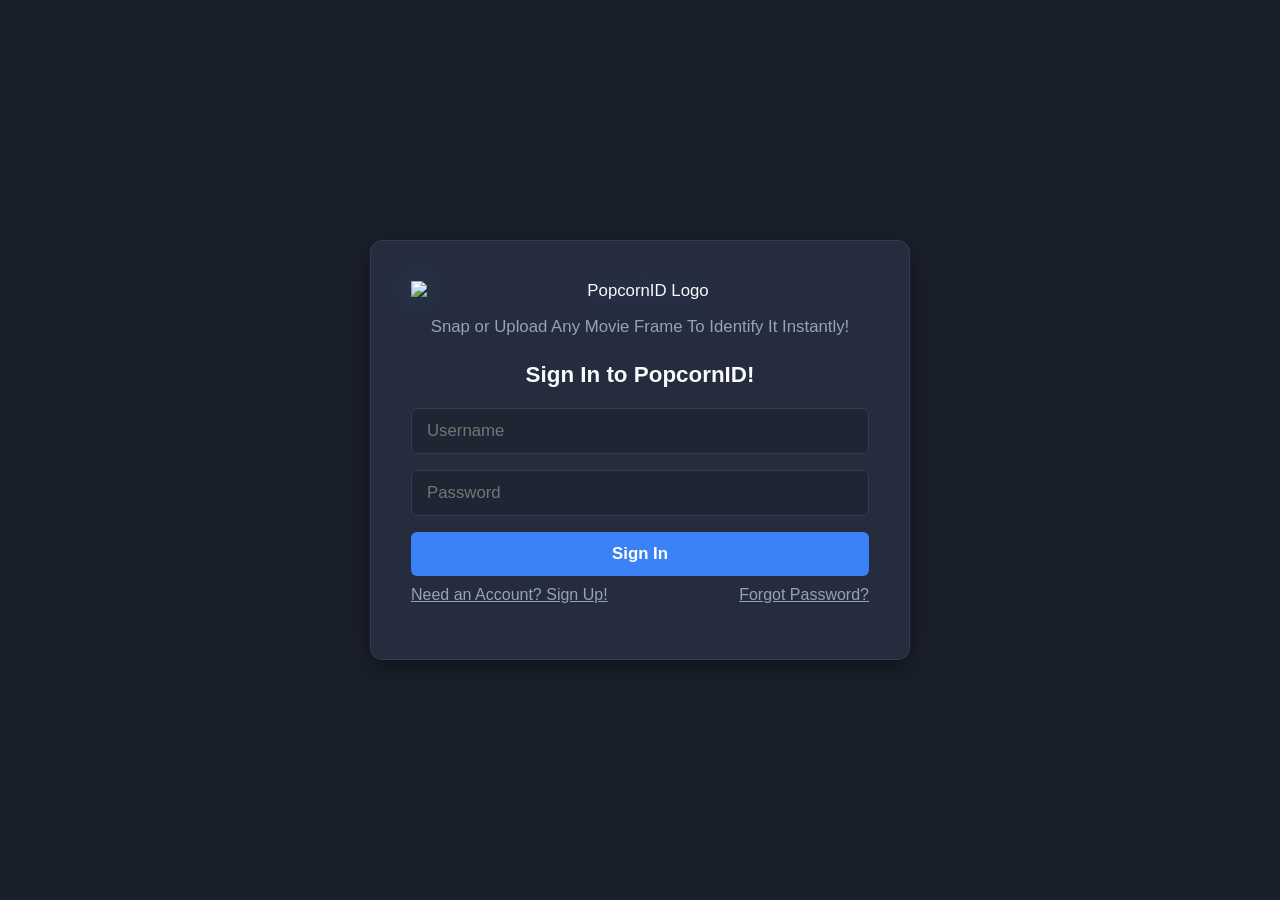
==== commit 06516eb7: "Change html" ====
--- a/index.html
+++ b/index.html
@@ -54,7 +54,7 @@
             </div>
 
             <!-- Dynamic heading element displaying the active authentication mode title -->
-            <h2 id="authTitle">Sign In to PopcornID</h2>
+            <h2 id="authTitle">Sign In to PopcornID!</h2>
             
             <!-- Credentials input form container wrapper -->
             <div id="credentialsForm">
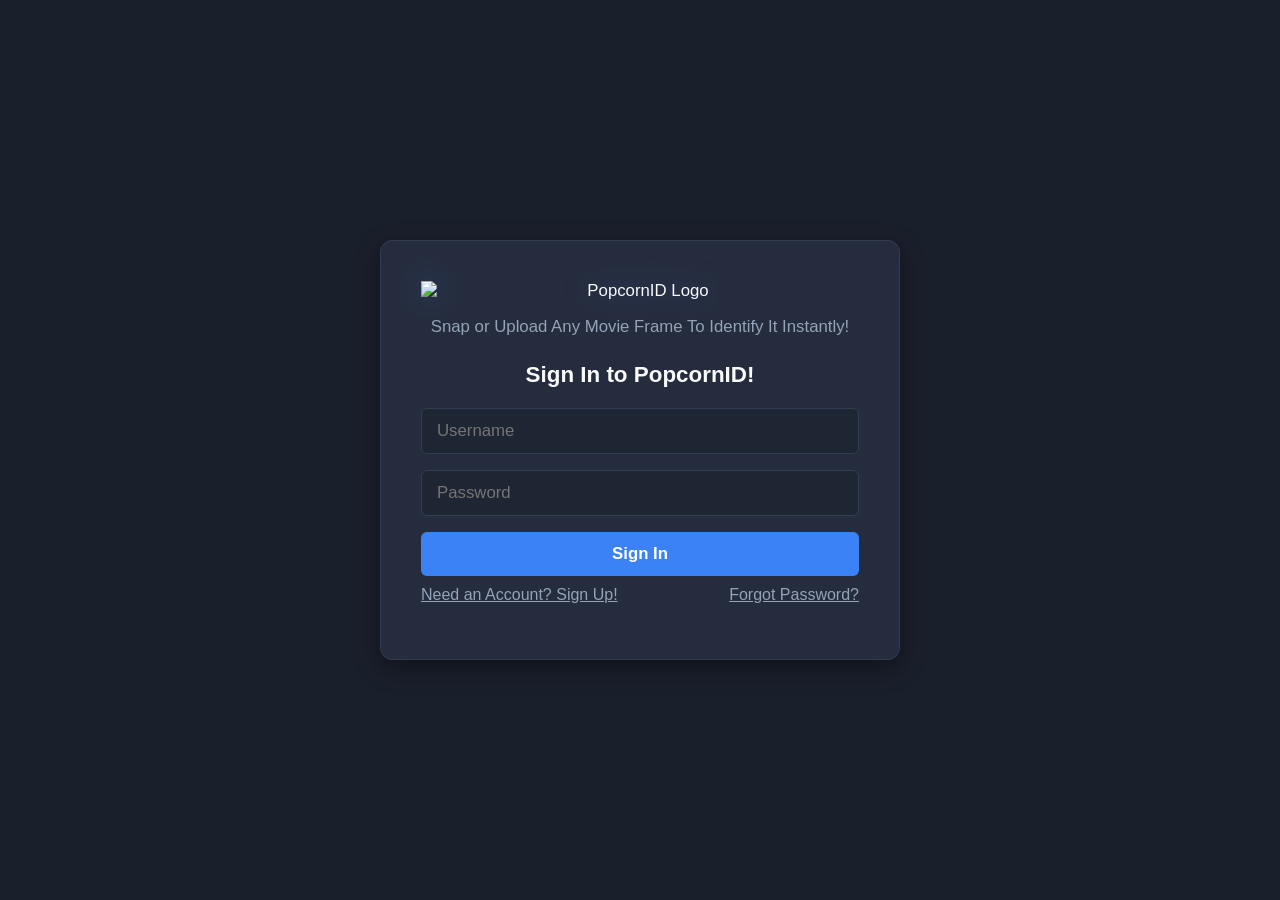
==== commit d99529cb: "Add Emojis" ====
--- a/index.html
+++ b/index.html
@@ -22,22 +22,22 @@
 
     <!-- Floating Background Particles Container -->
     <div class="particle-background">
-        <span class="particle popcorn"></span>
-        <span class="particle film-strip"></span>
-        <span class="particle popcorn"></span>
-        <span class="particle film-strip"></span>
-        <span class="particle popcorn"></span>
-        <span class="particle film-strip"></span>
-        <span class="particle popcorn"></span>
-        <span class="particle film-strip"></span>
-        <span class="particle popcorn"></span>
-        <span class="particle film-strip"></span>
-        <span class="particle popcorn"></span>
-        <span class="particle film-strip"></span>
-        <span class="particle popcorn"></span>
-        <span class="particle film-strip"></span>
-        <span class="particle popcorn"></span>
-        <span class="particle film-strip"></span>        
+        <span class="particle popcorn">🍿</span>
+        <span class="particle film-strip">🎞️</span>
+        <span class="particle popcorn">🍿</span>
+        <span class="particle film-strip">🎞️</span>
+        <span class="particle popcorn">🍿</span>
+        <span class="particle film-strip">🎞️</span>
+        <span class="particle popcorn">🍿</span>
+        <span class="particle film-strip">🎞️</span>
+        <span class="particle popcorn">🍿</span>
+        <span class="particle film-strip">🎞️</span>
+        <span class="particle popcorn">🍿</span>
+        <span class="particle film-strip">🎞️</span>
+        <span class="particle popcorn">🍿</span>
+        <span class="particle film-strip">🎞️</span>
+        <span class="particle popcorn">🍿</span>
+        <span class="particle film-strip">🎞️</span>        
     </div>
 
     <!-- Outer viewport container wrapper for the authentication screen -->
--- a/styles.css
+++ b/styles.css
@@ -34,6 +34,10 @@
   30. ACCOUNT.HTML SPECIFIC CLEANUP CLASSES
   31. MODAL POPUP CENTERING & OVERFLOW FIXES
   32. PROFILE USERNAME CENTERING STYLES
+  33. ACCOUNT SETTINGS VIEWPORT OVERFLOW FIX
+  34. REAL IOS SAFARI VIEWPORT CONTAINER & INPUT SIZING LOCKDOWN
+  35. UNIFORM CONTAINER WIDTH STANDARDIZATION (LOGIN & ACCOUNT)
+  36. MATCH ACCOUNT SETTINGS WIDTH EXACTLY TO TOP NAV BAR
 */
 
 /* ========================================== */
@@ -52,10 +56,10 @@
 body {
     background-color: #1a1f2c; /* Sets main dark navy background color */
     color: #f8fafc;            /* Sets base off-white typography color for high contrast */
-    min-height: 100vh;           /* Forces body height to span at least full window height */
-    display: flex;               /* Establishes flexbox layout context on top-level body */
+    min-height: 100vh;         /* Forces body height to span at least full window height */
+    display: flex;             /* Establishes flexbox layout context on top-level body */
     flex-direction: column;    /* Stacks header and main contents vertically */
-    font-size: 1.05rem;          /* Establishes global base text size ratio */
+    font-size: 1.05rem;         /* Establishes global base text size ratio */
 }
 
 /* ========================================== */
@@ -508,7 +512,6 @@
 input[type="text"],
 input[type="password"],
 input[type="email"],
-input[type="date"],
 select,
 textarea,
 .current-email-box {
@@ -524,11 +527,21 @@
     transition: border-color 0.2s; /* Smooth focus border transition */
 }
 
-/* Custom dark mode formatting for date pickers */
+/* Custom styling for date pickers to guarantee exact uniform width and matching form box dimensions */
 input[type="date"] {
-    background-color: #1e2533; /* Matches dark input background */
-    color: #f8fafc; /* Text color */
+    width: 100% !important; /* Forces uniform width matching other inputs */
+    max-width: 100% !important; /* Prevents mobile browser container overflow */
+    box-sizing: border-box !important; /* Ensures padding and border are included in width */
+    padding: 12px 15px !important; /* Matches vertical and horizontal padding of text inputs */
+    background-color: #1e2533 !important; /* Matches dark input background fill */
+    border: 1px solid #333c51 !important; /* Matches subtle input border line */
+    border-radius: 6px !important; /* Matches rounded input corners */
+    color: #f8fafc !important; /* Text color */
+    font-size: 1.05rem !important; /* Font size matching inputs */
+    outline: none !important; /* Disables outline ring */
+    margin-bottom: 16px !important; /* Consistent vertical bottom spacing */
     color-scheme: dark; /* Forces native calendar popup to use dark theme */
+    display: block !important; /* Block element behavior */
 }
 
 /* Focus state for active input fields */
@@ -547,9 +560,9 @@
 /* Shortens the width of the New Username input box */
 #newUsernameInput {
     max-width: 250px; /* Adjust this pixel value to make it shorter or longer */
-    margin-left: auto;
-    margin-right: auto;
-    display: block;
+    margin-left: auto; /* Centers box horizontally */
+    margin-right: auto; /* Centers box horizontally */
+    display: block; /* Block element display */
 }
 
 /* ========================================== */
@@ -1699,7 +1712,7 @@
 }
 
 /* ========================================== */
-/* 23. HAMBURGER MENU & RESPONSIVE LOGOUT      */
+/* 23. HAMBURGER MENU & RESPONSIVE LOGOUT     */
 /* ========================================== */
 
 /* Hamburger menu container wrapper */
@@ -2202,42 +2215,42 @@
 
 /* Fix for TV Show grid card poster sizing */
 .tvshows-grid-container .news-card img {
-    width: 100% !important;
-    height: 230px !important;
-    object-fit: cover !important;
-    border-radius: 6px !important;
-    margin-bottom: 8px !important;
+    width: 100% !important; /* Spans full card width */
+    height: 230px !important; /* Fixed poster height */
+    object-fit: cover !important; /* Crops image cleanly */
+    border-radius: 6px !important; /* Rounded corners */
+    margin-bottom: 8px !important; /* Space below image */
 }
 
 /* Fix to ensure TV show cards maintain uniform structure */
 .tvshows-grid-container .news-card {
-    display: flex !important;
-    flex-direction: column !important;
-    align-items: center !important;
-    justify-content: space-between !important;
-    text-align: center !important;
+    display: flex !important; /* Flexbox layout */
+    flex-direction: column !important; /* Vertical stacking */
+    align-items: center !important; /* Centers horizontally */
+    justify-content: space-between !important; /* Spreads content */
+    text-align: center !important; /* Centered text */
 }
 
 /* Target ONLY the button container at the bottom of the TV show cards */
 .tvshows-grid-container .news-card > div:last-child {
-    display: flex !important;
-    flex-direction: row !important;
-    gap: 8px !important;
-    width: 100% !important;
-    justify-content: center !important;
-    margin-top: auto !important;
+    display: flex !important; /* Flex row layout */
+    flex-direction: row !important; /* Horizontal buttons */
+    gap: 8px !important; /* Gap between buttons */
+    width: 100% !important; /* Full width */
+    justify-content: center !important; /* Centers buttons */
+    margin-top: auto !important; /* Pushes to bottom */
 }
 
 /* Ensure the Fav and Rate buttons share the row evenly */
 .tvshows-grid-container .news-card > div:last-child button {
-    flex: 1 !important;
-    width: auto !important;
-    margin: 0 !important;
+    flex: 1 !important; /* Equal flex sizing */
+    width: auto !important; /* Auto width */
+    margin: 0 !important; /* Zero margin */
 }
 
 /* Add breathing room between the TV show poster/title and the buttons */
 .tvshows-grid-container .news-card > div:last-child {
-    margin-top: 12px !important;
+    margin-top: 12px !important; /* Top margin spacer */
 }
 
 /* ========================================== */
@@ -2331,19 +2344,19 @@
 
 /* Vertical stacking classes for usernames under presets */
 .username-stack-container {
-    display: flex;
-    flex-direction: column;
-    gap: 15px;
-    margin-top: 20px;
-    width: 100%;
+    display: flex; /* Flexbox container */
+    flex-direction: column; /* Vertical stacking */
+    gap: 15px; /* Gap between fields */
+    margin-top: 20px; /* Top margin offset */
+    width: 100%; /* Spans full width */
 }
 
 .username-field-block {
-    width: 100%;
+    width: 100%; /* Spans full block width */
 }
 
 .username-field-block input {
-    width: 100%;
+    width: 100%; /* Spans full input width */
 }
 
 /* ========================================== */
@@ -2354,44 +2367,44 @@
 .modal-overlay,
 #successModal {
     display: none; /* Hidden by default until triggered */
-    position: fixed;
-    top: 0;
-    left: 0;
-    width: 100vw;
-    height: 100vh;
-    background-color: rgba(0, 0, 0, 0.75);
-    justify-content: center;
-    align-items: center;
-    z-index: 1000;
-    padding: 20px;
+    position: fixed; /* Fixed viewport positioning */
+    top: 0; /* Flush to top */
+    left: 0; /* Flush to left */
+    width: 100vw; /* Full screen width */
+    height: 100vh; /* Full screen height */
+    background-color: rgba(0, 0, 0, 0.75); /* Dark semi-transparent overlay */
+    justify-content: center; /* Centers horizontally */
+    align-items: center; /* Centers vertically */
+    z-index: 1000; /* Floats above content */
+    padding: 20px; /* Outer padding */
 }
 
 /* Forces the modal content box to stack vertically, stay centered, and never overflow */
 .modal-content {
-    background-color: #252c3d;
-    padding: 30px 25px 25px 25px;
-    border-radius: 12px;
-    border: 1px solid #333c51;
-    text-align: center !important;
-    display: flex !important;
-    flex-direction: column !important;
-    align-items: center !important;
-    justify-content: center !important;
-    max-width: 460px;
-    width: 100%;
-    box-sizing: border-box;
-    word-break: break-word;
+    background-color: #252c3d; /* Dark slate fill */
+    padding: 30px 25px 25px 25px; /* Internal padding */
+    border-radius: 12px; /* Rounded corners */
+    border: 1px solid #333c51; /* Border line */
+    text-align: center !important; /* Centered text */
+    display: flex !important; /* Flexbox alignment */
+    flex-direction: column !important; /* Vertical stacking */
+    align-items: center !important; /* Centers horizontally */
+    justify-content: center !important; /* Centers vertically */
+    max-width: 460px; /* Max width */
+    width: 100%; /* Spans full width */
+    box-sizing: border-box; /* Includes padding */
+    word-break: break-word; /* Breaks long words */
 }
 
 /* Forces any text or message paragraph inside the modal to stay fully centered and constrained */
 .modal-content p, 
 .modal-content h3, 
 #successModalMessage {
-    width: 100% !important;
-    text-align: center !important;
-    margin-left: auto;
-    margin-right: auto;
-    box-sizing: border-box;
+    width: 100% !important; /* Spans full width */
+    text-align: center !important; /* Centered text */
+    margin-left: auto; /* Centers horizontally */
+    margin-right: auto; /* Centers horizontally */
+    box-sizing: border-box; /* Includes padding */
 }
 
 /* ========================================== */
@@ -2400,21 +2413,170 @@
 
 /* Forces "Current Username:" and "Beau" to stack vertically and center */
 .current-username-display {
-    text-align: center !important;
-    display: flex !important;
-    flex-direction: column !important;
-    align-items: center !important;
-    justify-content: center !important;
-    width: 100% !important;
-    margin-bottom: 15px !important;
+    text-align: center !important; /* Centered text */
+    display: flex !important; /* Flex layout */
+    flex-direction: column !important; /* Vertical stack */
+    align-items: center !important; /* Centers horizontally */
+    justify-content: center !important; /* Centers vertically */
+    width: 100% !important; /* Spans full width */
+    margin-bottom: 15px !important; /* Bottom margin */
 }
 
 /* Forces the "New Username:" label to center on its own line */
 .account-username-heading,
 label[for="newUsernameInput"] {
-    text-align: center !important;
-    display: block !important;
-    width: 100% !important;
-    margin-top: 15px !important;
-    margin-bottom: 5px !important;
-}+    text-align: center !important; /* Centered text */
+    display: block !important; /* Block element */
+    width: 100% !important; /* Spans full width */
+    margin-top: 15px !important; /* Top margin */
+    margin-bottom: 5px !important; /* Bottom margin */
+}
+
+/* ========================================== */
+/* 33. ACCOUNT SETTINGS VIEWPORT OVERFLOW FIX */
+/* ========================================== */
+
+/* Forces the account settings outer container to respect device boundaries and never overflow */
+.profile-page-container {
+    max-width: 550px; /* Max width constraint */
+    margin: 40px auto; /* Centered with vertical margin */
+    padding: 0 15px !important; /* Safe side margins on mobile phones */
+    width: 100% !important; /* Full width span */
+    box-sizing: border-box !important; /* Includes padding in width calculation */
+}
+
+/* Forces the settings card container to constrain within 100% and wrap padding correctly */
+.profile-settings-card {
+    background-color: #252c3d; /* Card background fill */
+    padding: 20px !important; /* Compact padding on mobile to prevent stretching */
+    border-radius: 12px; /* Rounded corners */
+    border: 1px solid #333c51; /* Border line */
+    display: flex; /* Flex layout */
+    flex-direction: column; /* Vertical alignment */
+    align-items: center; /* Centers horizontally */
+    text-align: center; /* Centered text */
+    width: 100% !important; /* Spans full width */
+    max-width: 100% !important; /* Caps max width */
+    box-sizing: border-box !important; /* Includes padding */
+    overflow-x: hidden !important; /* Prevents horizontal scrollbar overflow */
+}
+
+/* Forces all input fields, textboxes, and selects inside account settings to never overshoot */
+.profile-settings-card input[type="text"],
+.profile-settings-card input[type="password"],
+.profile-settings-card input[type="email"],
+.profile-settings-card input[type="date"],
+.profile-settings-card select,
+.profile-settings-card textarea,
+.profile-settings-card .current-email-box {
+    width: 100% !important; /* Spans 100% width */
+    max-width: 100% !important; /* Prevents container blowout */
+    box-sizing: border-box !important; /* Includes padding and borders */
+}
+
+/* Fixes the left and right account columns on mobile viewports */
+.account-left-column,
+.settings-section {
+    width: 100% !important; /* Spans full width */
+    max-width: 100% !important; /* Caps max width */
+    box-sizing: border-box !important; /* Includes padding */
+}
+
+/* Ensures the action button row scales correctly without breaking layout */
+.settings-action-row {
+    display: grid !important; /* Grid layout container */
+    grid-template-columns: 1fr 1fr 1fr !important; /* Three equal columns */
+    gap: 8px !important; /* Gap between buttons */
+    width: 100% !important; /* Full width span */
+    box-sizing: border-box !important; /* Includes padding */
+}
+
+/* Responsive stacking for mobile phones below 768px */
+@media (max-width: 768px) {
+    .settings-action-row {
+        grid-template-columns: 1fr !important; /* Stacks Save, Logout, and Delete buttons vertically on phones */
+    }
+    .profile-page-container {
+        padding: 0 10px !important; /* Tighter mobile side padding */
+        margin: 20px auto !important; /* Compact vertical margin */
+    }
+    .profile-settings-card {
+        padding: 15px !important; /* Compact card padding */
+    }
+}
+
+/* ========================================== */
+/* 34. REAL IOS SAFARI VIEWPORT CONTAINER &   */
+/*     INPUT SIZING LOCKDOWN                  */
+/* ========================================== */
+
+/* Global safety lock preventing document root from overflowing horizontally on iOS Safari */
+html, body {
+    max-width: 100vw !important; /* Restricts max width to exact viewport width */
+    overflow-x: hidden !important; /* Clips horizontal overflow */
+    -webkit-text-size-adjust: 100%; /* Prevents automatic font scaling in mobile Safari */
+}
+
+/* WebKit specific form element normalization to eliminate default iOS padding anomalies */
+input, select, textarea {
+    -webkit-appearance: none !important; /* Strips native iOS button/input glossy styling */
+    appearance: none !important; /* Normalizes appearance */
+    min-width: 0 !important; /* CRITICAL: Prevents flex and grid items from expanding past container bounds */
+}
+
+/* Strict sizing isolation for date inputs on real iPhone hardware */
+input[type="date"] {
+    -webkit-appearance: none !important; /* Removes iOS Safari native date capsule styling */
+    appearance: none !important;
+    width: 100% !important; /* Forces 100% width match */
+    max-width: 100% !important; /* Caps width */
+    min-width: 0 !important; /* Prevents overflow */
+    box-sizing: border-box !important; /* Includes padding and borders */
+}
+
+/* Explicit container bounds protection specifically for mobile Safari cards */
+.profile-page-container, 
+.profile-settings-card, 
+.auth-box {
+    width: 100% !important; /* Full width */
+    max-width: 100% !important; /* Max constraint */
+    box-sizing: border-box !important; /* Includes padding */
+    overflow-x: hidden !important; /* Clips internal overflow */
+}
+
+/* ========================================== */
+/* 35. UNIFORM CONTAINER WIDTH STANDARDIZATION*/
+/* ========================================== */
+
+/* Locks the authentication and login card box to a clean, uniform width */
+.auth-box {
+    max-width: 520px !important; /* Standardized max width for login cards */
+    margin: 0 auto !important; /* Centers card horizontally */
+    box-sizing: border-box !important; /* Includes padding */
+}
+
+/* ========================================== */
+/* 36. MATCH ACCOUNT SETTINGS WIDTH EXACTLY   */
+/*     TO TOP NAV BAR (1400px)                */
+/* ========================================== */
+
+@media (min-width: 900px) {
+    /* Matches account container max-width exactly to top nav banner and TV shows page (1400px) */
+    .profile-page-container {
+        max-width: 1400px !important; 
+        margin: 40px auto !important; 
+        padding: 0 25px !important; /* Matches 25px horizontal padding of top nav banner */
+    }
+}
+
+/* ========================================== */
+/* 37. RESPONSIVE HEADER TEXT FLUID SHRINK    */
+/* ========================================== */
+@media (max-width: 1024px) {
+    .combined-fact-center-content .nav-fun-text {
+        font-size: clamp(0.7rem, 2vw, 0.95rem) !important; /* Dynamically scales down smoothly without getting big */
+        white-space: wrap !important;       
+        text-overflow: ellipsis !important;
+        max-width: 100% !important;
+    }
+}
